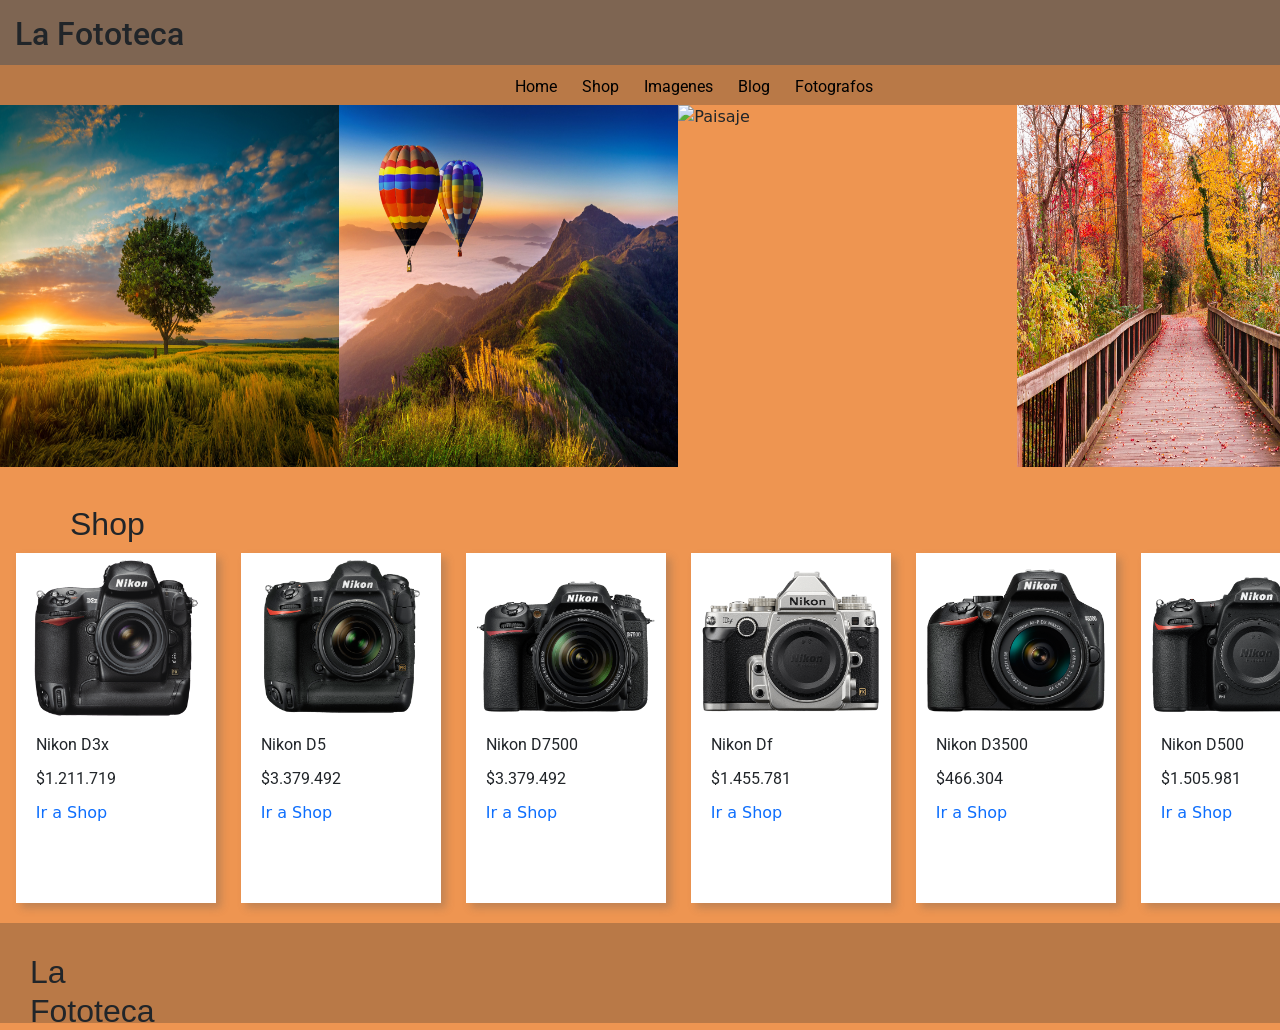
==== index.html @ 50fa0405 "Implementacion de grid a section shop" ====
<!DOCTYPE html>
<html lang="en">
<head>
    <meta charset="UTF-8">
    <meta http-equiv="X-UA-Compatible" content="IE=edge">
    <meta name="viewport" content="width=device-width, initial-scale=1.0">
    <title>La Fototeca</title>
    <link href="https://cdn.jsdelivr.net/npm/bootstrap@5.2.3/dist/css/bootstrap.min.css" rel="stylesheet" integrity="sha384-rbsA2VBKQhggwzxH7pPCaAqO46MgnOM80zW1RWuH61DGLwZJEdK2Kadq2F9CUG65" crossorigin="anonymous">
    <script src="https://cdn.jsdelivr.net/npm/bootstrap@5.2.3/dist/js/bootstrap.bundle.min.js" integrity="sha384-kenU1KFdBIe4zVF0s0G1M5b4hcpxyD9F7jL+jjXkk+Q2h455rYXK/7HAuoJl+0I4" crossorigin="anonymous"></script>
    <link rel="stylesheet" href="./css/estilos.css">
</head>
<body class="home">
    <header>
        <H1>La Fototeca</H1> 
            <div class="menu">
            <nav>
                <ul class="botones">
                <li><a href="./index.html">Home</a></li>
                <li><a href="./pages/shop.html">Shop</a></li>
                <li><a href="./pages/imagenes.html">Imagenes</a></li>
                <li><a href="./pages/blog.html">Blog</a></li>
                <li><a href="./pages/fotografos.html">Fotografos</a></li>
                </ul>
            </nav>
            </div>
    </header>
    <main>
        <section class="carrousel">
            <div>
                <img src="./imagenes/paisaje1.jpg" alt="Paisaje">
                <img src="./imagenes/paisaje2.jpg" alt="Paisaje">
                <img src="./imagenes/paisaje3.jpg" alt="Paisaje">
                <img src="./imagenes/paisaje4.jpg" alt="Paisaje">
            </div>
        </section>
        <article class="shopind">
            <H2 id="shop">Shop</H2>
            <div class="caja-contenedor">
                <div class="caja-producto"><img src="../imagenes/cam1.png" alt="">
                <p>Nikon D3x</p>
                <p>$1.211.719</p>
                <a href="./pages/shop.html" class="redireccion_ind">Ir a Shop</a>
                </div>
                <div class="caja-producto"><img src="../imagenes/cam2.png" alt="">
                <p>Nikon D5</p>
                <p>$3.379.492</p>
                <a href="./pages/shop.html" class="redireccion_ind">Ir a Shop</a>                </div>
                <div class="caja-producto"><img src="../imagenes/cam3.png" alt="">
                <p>Nikon D7500</p>
                <p>$3.379.492</p>
                <a href="./pages/shop.html" class="redireccion_ind">Ir a Shop</a>                </div>
                <div class="caja-producto"><img src="../imagenes/cam4.png" alt="">
                <p>Nikon Df</p>
                <p>$1.455.781</p>
                <a href="./pages/shop.html" class="redireccion_ind">Ir a Shop</a>                </div>
                <div class="caja-producto"><img src="../imagenes/cam5.png" alt="">
                <p>Nikon D3500</p>
                <p>$466.304</p>
                <a href="./pages/shop.html" class="redireccion_ind">Ir a Shop</a>                </div>
                <div class="caja-producto"><img src="../imagenes/cam6.png" alt="">
                <p>Nikon D500</p>
                <p>$1.505.981</p>
                <a href="./pages/shop.html" class="redireccion_ind">Ir a Shop</a>                </div>
            </div>
        </article>
    </main>

    <!-- Footer -->
    
    <footer>
        <div>
        <h2>La Fototeca</h2>
        </div>
        <div class="logos">
        <img src="./imagenes/iglogo.png" alt="Logo Instagram">
        <img src="./imagenes/twlogo.png" alt="Logo Instagram">
        </div>
    </footer>
</body>
</html>
---- css/estilos.css ----
@import url('https://fonts.googleapis.com/css2?family=Roboto:wght@300&display=swap');

* {
    padding: 0;
    margin: 0;
}

body {
    background-color: #ee9551;
}


.home {
    display: grid;
    grid-template-columns: 1fr;
    grid-template-rows: auto auto auto auto auto;
    grid-template-areas: 
    "header"
    "carrousel"
    "shopind"
    "shopind"
    "footer"
    ;
}

p {
    font-family: 'Roboto', sans-serif;
}
/* Header */

header {
    grid-area: header;
    background-color: #7e6552;
    width: 100%;
    height: 100px;
}


h1 {
    font-family: 'Roboto', sans-serif;
    font-size: xx-large;
    padding-top: 15px;
    padding-left: 15px;
}

nav ul li {
    display: inline-block;
    padding: 5px;
    font-family: 'Roboto', sans-serif;
    margin: 10px px 10px 5px;
}

nav ul li a {
    text-decoration: none;
    color: black;
    font-family: 'Roboto', ;
}

.menu {
    background-color: #b97947;
    margin-top: 12px;
    width: 100%;
    height: 40px;}

.menu nav ul {
    height: 30px;
    text-align: center;
}

.menu nav ul li {
    padding: 10px;
}

/* Main */

h2 {
    font-family: 'Franklin Gothic Medium', 'Arial Narrow', Arial, sans-serif;
}

/* Carrousel Home */

.carrousel {
    grid-area: carrousel;
    height: 400px;
    margin-top: 5px;
}

.carrousel div img {
    width: 25%;
    height: 362px;
}

main .carrousel div { 
    width: 100%;    
    display: flex;
    overflow-x: scroll;
}

/* Shop Index */

.shopind {
    margin-bottom: 20px;
}

.shopind h2 {
    margin-left: 70px;
}

.shopind .caja-contenedor {
    display: grid;
    grid-template-columns: repeat(6, 200px);
    grid-template-rows: repeat(1, 350px);
}   

.shopind .caja-producto {
    width: 200px;
    height: 350px;
    background-color: white;
    box-shadow: 5px 5px 8px rgba(88, 88, 88, 0.3);
}

.redireccion_ind {
    text-decoration: none;
    margin-left: 10%;

}

/* Shop */


.caja-contenedor {
    /* display: flex;   
    justify-content: space-between; */
    display: grid;
    grid-template-columns: repeat(6, 200px);
    grid-template-rows: repeat(1, 350px);
    column-gap: 25px;
    justify-content: center;
    margin-top: 10px;
}

.caja-producto img {
    width: 200px;
    height: unset;
}

.shop {
    margin: 40px 70px 0px 70px;
    height: 450px;
}

.shop-fila {
    margin: 0px 70px 20px 70px;
}

.caja-producto p {
    margin: 10px 20px 10px 20px;

}

.caja-producto {
    width: 200px;
    height: 350px;
    margin-bottom: 20px;
    background-color: white;
    box-shadow: 5px 5px 8px rgba(88, 88, 88, 0.3);
}


.redireccion {
    margin-left: 10%;
    font-family: 'Roboto', sans-serif;
}


/* Imagenes destacadas */

.imagenesDestacadas {
    margin-left: 70px;
    margin-right: 70px;
    height: 1000px;
    margin-top: 40px;
}

.imagenesDestacadas div {
    display: inline-block;
}

.cuadradoimagen {
    width: 270px;
    height: 190px;
    background-color: rgb(197, 197, 197);
    margin-top: 10px;
}

.cuadradoimagen1 {
    width: 390px;
    height: 220px;
    background-color: rgb(197, 197, 197);

}

.cuadradoimagen2 {
    width: 400px;
    height: 299px;
    background-color: rgb(197, 197, 197);
}

.cuadradoimagen3 {
    width: 350px;
    height: 300px;
    background-color: rgb(197, 197, 197);
}

/* Blog */

.blog {
    margin: 40px 70px 0px 70px;
    height: 1200px;
}

.cajainformacion {
    width: 1300px;
    height: 200px;
    margin: 30px 0px 0px 190px;
}

.cajainformacion p {
    font-size: larger;
}

.cajainformacion h3 {
    font-size: 3ch;
}


/* Fotografos */

.fotografos {
    margin-left: 70px;
    margin-right: 70px;
    height: 850px;
    margin-top: 20px;
}

.fotografos div {
    display: flex;
    margin-top: 10px;
}

.caja_fotografos {
    flex-wrap: wrap;
    margin-left: 100px;
}

.bloque_blanco {
    background-color: rgb(124, 95, 72);
    flex-wrap: wrap;
    width: 750px;
    height: 350px;  
    margin: 5px 5px 5px 5px;
    padding: 10px 0px 0px 10px;
}

.bloque_blanco img {
    width: 200px;
    height: 190px;
}

.bloque_blanco p {
    font-size: larger;

}

/* Footer  */

footer {
    display: flex;
    grid-area: footer;
    background-color: #b97947;
    width: 100%;
    height: 100px;
}

footer div h2 {
    margin-top: 30px;
    margin-left: 30px; 
}

/* footer img{
    margin-left: 30px;
    margin-top: 30px;
} */

/* footer h2 {
    margin-left: 30px;
} */

.logos {
    margin-left: 1170px;
    margin-top: 30px;
}
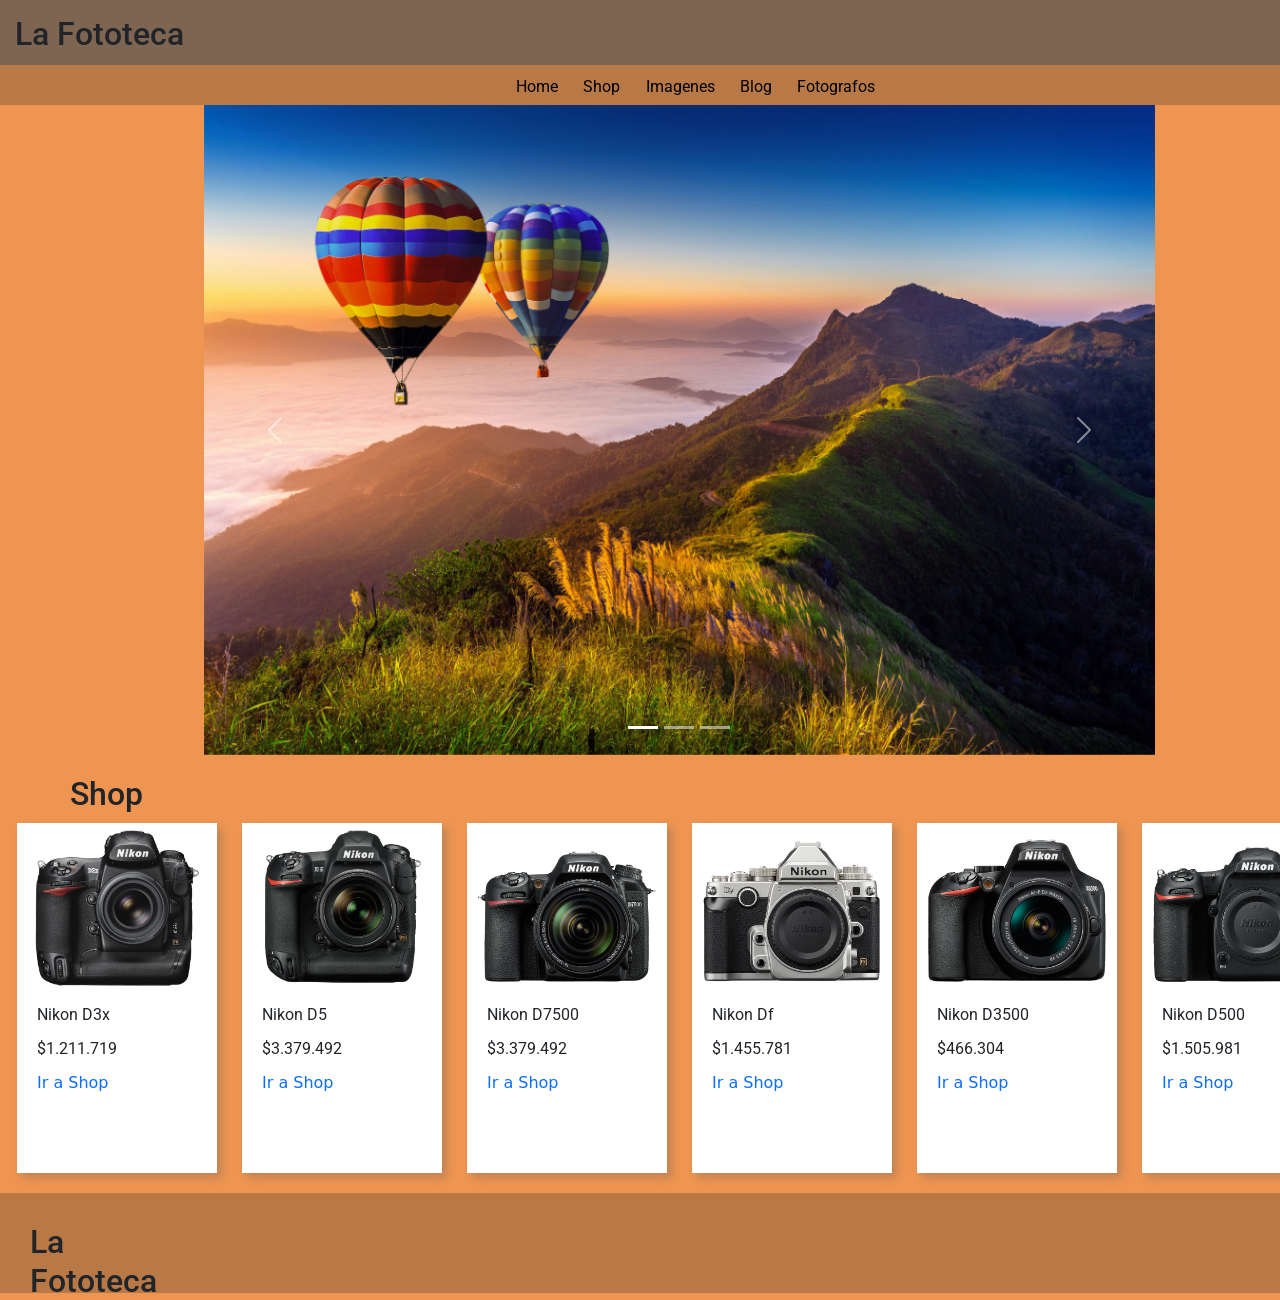
==== commit 1419b7d2: "Implementación de Bootstrap al Index" ====
--- a/index.html
+++ b/index.html
@@ -25,14 +25,32 @@
             </div>
     </header>
     <main>
-        <section class="carrousel">
-            <div>
-                <img src="./imagenes/paisaje1.jpg" alt="Paisaje">
-                <img src="./imagenes/paisaje2.jpg" alt="Paisaje">
-                <img src="./imagenes/paisaje3.jpg" alt="Paisaje">
-                <img src="./imagenes/paisaje4.jpg" alt="Paisaje">
+        <div id="carouselExampleIndicators" class="carousel slide">
+            <div class="carousel-indicators">
+                <button type="button" data-bs-target="#carouselExampleIndicators" data-bs-slide-to="0" class="active" aria-current="true" aria-label="Slide 1"></button>
+                <button type="button" data-bs-target="#carouselExampleIndicators" data-bs-slide-to="1" aria-label="Slide 2"></button>
+                <button type="button" data-bs-target="#carouselExampleIndicators" data-bs-slide-to="2" aria-label="Slide 3"></button>
             </div>
-        </section>
+            <div class="carousel-inner">
+                <div class="carousel-item active">
+                <img src="./imagenes/paisaje1.jpg" class="d-block w-100" alt="...">
+                </div>
+                <div class="carousel-item">
+                <img src="./imagenes/paisaje2.jpg" class="d-block w-100" alt="...">
+                </div>
+                <div class="carousel-item">
+                <img src="./imagenes/paisaje3.jpg" class="d-block w-100" alt="...">
+            </div>
+            </div>
+                <button class="carousel-control-prev" type="button" data-bs-target="#carouselExampleIndicators" data-bs-slide="prev">
+                <span class="carousel-control-prev-icon" aria-hidden="true"></span>
+                <span class="visually-hidden">Previous</span>
+                </button>
+                <button class="carousel-control-next" type="button" data-bs-target="#carouselExampleIndicators" data-bs-slide="next">
+                <span class="carousel-control-next-icon" aria-hidden="true"></span>
+                <span class="visually-hidden">Next</span>
+                </button>
+        </div>
         <article class="shopind">
             <H2 id="shop">Shop</H2>
             <div class="caja-contenedor">
--- a/css/estilos.css
+++ b/css/estilos.css
@@ -12,8 +12,6 @@
 
 .home {
     display: grid;
-    grid-template-columns: 1fr;
-    grid-template-rows: auto auto auto auto auto;
     grid-template-areas: 
     "header"
     "carrousel"
@@ -74,26 +72,33 @@
 /* Main */
 
 h2 {
-    font-family: 'Franklin Gothic Medium', 'Arial Narrow', Arial, sans-serif;
+    font-family: 'Roboto', sans-serif;
 }
 
 /* Carrousel Home */
 
-.carrousel {
+.carouselExampleIndicators {
+    
+    width: 80%;
+    height: 400px;
+    margin: 5px 10% 20px 0;    
+}
+
+.carousel-item img {
+    height: 650px;
+    width: 80%;
+    /* width: ; */
+}
+
+#carouselExampleIndicators {
     grid-area: carrousel;
-    height: 400px;
+    width: 70%;
+    margin-left: 15%;
+    margin-bottom: 20px;
+}
+
+.carousel-inner {
     margin-top: 5px;
-}
-
-.carrousel div img {
-    width: 25%;
-    height: 362px;
-}
-
-main .carrousel div { 
-    width: 100%;    
-    display: flex;
-    overflow-x: scroll;
 }
 
 /* Shop Index */
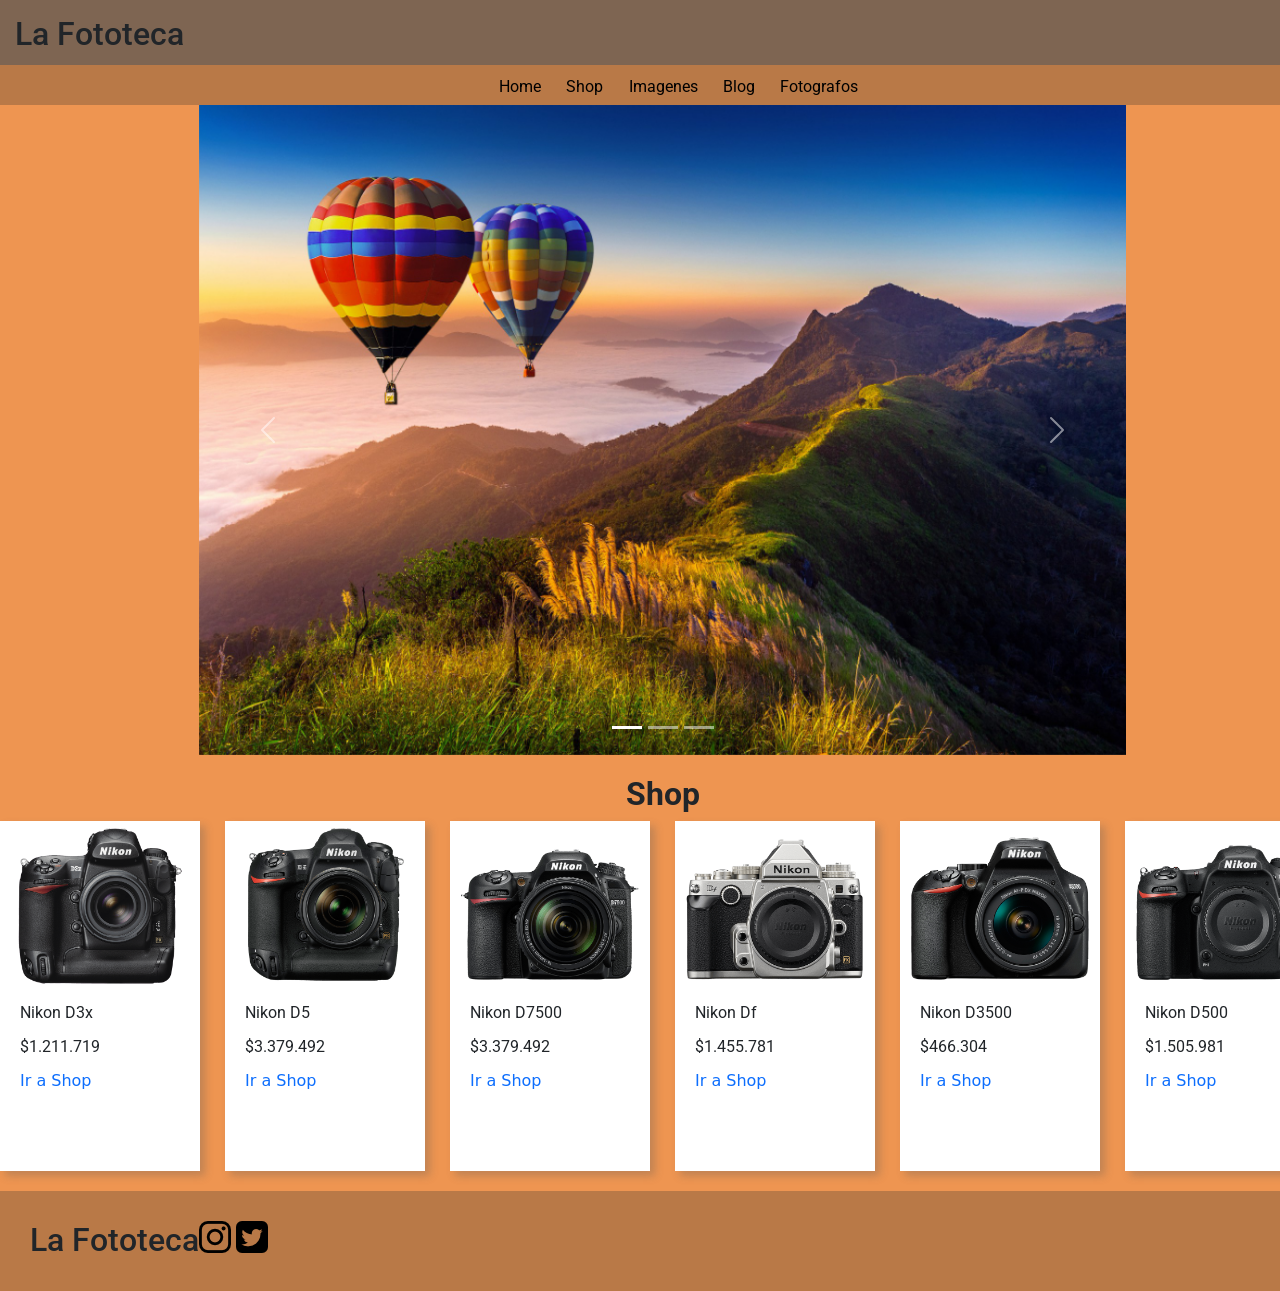
==== commit b8bac6cb: "Conversion a sass" ====
--- a/index.html
+++ b/index.html
@@ -54,28 +54,28 @@
         <article class="shopind">
             <H2 id="shop">Shop</H2>
             <div class="caja-contenedor">
-                <div class="caja-producto"><img src="../imagenes/cam1.png" alt="">
+                <div class="caja-producto"><img src="./imagenes/cam1.png" alt="">
                 <p>Nikon D3x</p>
                 <p>$1.211.719</p>
                 <a href="./pages/shop.html" class="redireccion_ind">Ir a Shop</a>
                 </div>
-                <div class="caja-producto"><img src="../imagenes/cam2.png" alt="">
+                <div class="caja-producto"><img src="./imagenes/cam2.png" alt="">
                 <p>Nikon D5</p>
                 <p>$3.379.492</p>
                 <a href="./pages/shop.html" class="redireccion_ind">Ir a Shop</a>                </div>
-                <div class="caja-producto"><img src="../imagenes/cam3.png" alt="">
+                <div class="caja-producto"><img src="./imagenes/cam3.png" alt="">
                 <p>Nikon D7500</p>
                 <p>$3.379.492</p>
                 <a href="./pages/shop.html" class="redireccion_ind">Ir a Shop</a>                </div>
-                <div class="caja-producto"><img src="../imagenes/cam4.png" alt="">
+                <div class="caja-producto"><img src="./imagenes/cam4.png" alt="">
                 <p>Nikon Df</p>
                 <p>$1.455.781</p>
                 <a href="./pages/shop.html" class="redireccion_ind">Ir a Shop</a>                </div>
-                <div class="caja-producto"><img src="../imagenes/cam5.png" alt="">
+                <div class="caja-producto"><img src="./imagenes/cam5.png" alt="">
                 <p>Nikon D3500</p>
                 <p>$466.304</p>
                 <a href="./pages/shop.html" class="redireccion_ind">Ir a Shop</a>                </div>
-                <div class="caja-producto"><img src="../imagenes/cam6.png" alt="">
+                <div class="caja-producto"><img src="./imagenes/cam6.png" alt="">
                 <p>Nikon D500</p>
                 <p>$1.505.981</p>
                 <a href="./pages/shop.html" class="redireccion_ind">Ir a Shop</a>                </div>
--- a/css/estilos.css
+++ b/css/estilos.css
@@ -1,307 +1,355 @@
-@import url('https://fonts.googleapis.com/css2?family=Roboto:wght@300&display=swap');
-
+@import url("https://fonts.googleapis.com/css2?family=Roboto:wght@300&display=swap");
 * {
-    padding: 0;
-    margin: 0;
+  padding: 0;
+  margin: 0;
 }
 
 body {
-    background-color: #ee9551;
-}
-
+  background-color: #ee9551;
+}
+
+h2 {
+  font-family: "Roboto", sans-serif;
+}
 
 .home {
-    display: grid;
-    grid-template-areas: 
-    "header"
-    "carrousel"
-    "shopind"
-    "shopind"
-    "footer"
-    ;
+  display: grid;
+  grid-template-areas: "header" "carrousel" "shopind" "shopind" "footer";
 }
 
 p {
-    font-family: 'Roboto', sans-serif;
-}
+  font-family: "Roboto", sans-serif;
+}
+
 /* Header */
-
 header {
-    grid-area: header;
-    background-color: #7e6552;
-    width: 100%;
-    height: 100px;
-}
-
-
-h1 {
-    font-family: 'Roboto', sans-serif;
-    font-size: xx-large;
-    padding-top: 15px;
-    padding-left: 15px;
-}
-
-nav ul li {
-    display: inline-block;
-    padding: 5px;
-    font-family: 'Roboto', sans-serif;
-    margin: 10px px 10px 5px;
-}
-
-nav ul li a {
-    text-decoration: none;
-    color: black;
-    font-family: 'Roboto', ;
-}
-
-.menu {
-    background-color: #b97947;
-    margin-top: 12px;
-    width: 100%;
-    height: 40px;}
-
-.menu nav ul {
-    height: 30px;
-    text-align: center;
-}
-
-.menu nav ul li {
-    padding: 10px;
-}
-
-/* Main */
-
-h2 {
-    font-family: 'Roboto', sans-serif;
-}
-
-/* Carrousel Home */
-
-.carouselExampleIndicators {
-    
-    width: 80%;
-    height: 400px;
-    margin: 5px 10% 20px 0;    
-}
-
-.carousel-item img {
-    height: 650px;
-    width: 80%;
-    /* width: ; */
-}
-
-#carouselExampleIndicators {
-    grid-area: carrousel;
-    width: 70%;
-    margin-left: 15%;
-    margin-bottom: 20px;
-}
-
-.carousel-inner {
-    margin-top: 5px;
-}
-
-/* Shop Index */
-
-.shopind {
-    margin-bottom: 20px;
-}
-
-.shopind h2 {
-    margin-left: 70px;
-}
-
-.shopind .caja-contenedor {
-    display: grid;
-    grid-template-columns: repeat(6, 200px);
-    grid-template-rows: repeat(1, 350px);
-}   
-
-.shopind .caja-producto {
-    width: 200px;
-    height: 350px;
-    background-color: white;
-    box-shadow: 5px 5px 8px rgba(88, 88, 88, 0.3);
-}
-
-.redireccion_ind {
-    text-decoration: none;
-    margin-left: 10%;
-
-}
-
-/* Shop */
-
-
-.caja-contenedor {
-    /* display: flex;   
-    justify-content: space-between; */
-    display: grid;
-    grid-template-columns: repeat(6, 200px);
-    grid-template-rows: repeat(1, 350px);
-    column-gap: 25px;
-    justify-content: center;
-    margin-top: 10px;
-}
-
-.caja-producto img {
-    width: 200px;
-    height: unset;
-}
-
-.shop {
-    margin: 40px 70px 0px 70px;
-    height: 450px;
-}
-
-.shop-fila {
-    margin: 0px 70px 20px 70px;
-}
-
-.caja-producto p {
-    margin: 10px 20px 10px 20px;
-
-}
-
-.caja-producto {
-    width: 200px;
-    height: 350px;
-    margin-bottom: 20px;
-    background-color: white;
-    box-shadow: 5px 5px 8px rgba(88, 88, 88, 0.3);
-}
-
-
-.redireccion {
-    margin-left: 10%;
-    font-family: 'Roboto', sans-serif;
-}
-
+  grid-area: header;
+  background-color: #7e6552;
+  width: 100%;
+  height: 100px;
+}
+header h1 {
+  font-family: "Roboto", sans-serif;
+  font-size: xx-large;
+  padding-top: 15px;
+  padding-left: 15px;
+}
+header nav ul li {
+  display: inline-block;
+  padding: 5px;
+  font-family: "Roboto", sans-serif;
+  margin: 10px px 10px 5px;
+}
+header nav ul li a {
+  text-decoration: none;
+  color: black;
+  font-family: "Roboto";
+}
+header .menu {
+  background-color: #b97947;
+  margin-top: 12px;
+  width: 100%;
+  height: 40px;
+}
+header nav ul {
+  height: 30px;
+  text-align: center;
+}
+header nav ul li {
+  padding: 10px;
+}
+
+.home main {
+  /* Carrousel Home */
+  /* Shop Index */
+}
+.home main h2 {
+  font-family: "Roboto", sans-serif;
+}
+.home main .carouselExampleIndicators {
+  width: 80%;
+  height: 400px;
+  margin: 5px 10% 20px 0;
+}
+.home main .carousel-item img {
+  height: 650px;
+  width: 80%;
+}
+.home main #carouselExampleIndicators {
+  grid-area: carrousel;
+  width: 70%;
+  margin-left: 15%;
+  margin-bottom: 20px;
+}
+.home main .carousel-inner {
+  margin-top: 5px;
+}
+.home main .shopind {
+  margin-bottom: 20px;
+}
+.home main .shopind h2 {
+  text-align: center;
+  font-weight: bold;
+}
+.home main .shopind .caja-contenedor {
+  display: grid;
+  grid-template-columns: repeat(6, 200px);
+  grid-template-rows: repeat(1, 350px);
+  column-gap: 25px;
+  justify-content: center;
+}
+.home main .shopind .caja-producto {
+  width: 200px;
+  height: 350px;
+  background-color: white;
+  box-shadow: 5px 5px 8px rgba(88, 88, 88, 0.3);
+}
+.home main .shopind .caja-producto img {
+  width: 200px;
+  height: unset;
+}
+.home main .shopind .caja-producto p {
+  margin: 10px 20px 10px 20px;
+}
+.home main .shopind .caja-producto .redireccion_ind {
+  text-decoration: none;
+  margin-left: 10%;
+}
+
+/* Pagina Shop */
+.main_shop .caja-contenedor {
+  display: grid;
+  grid-template-columns: repeat(6, 200px);
+  grid-template-rows: repeat(1, 350px);
+  column-gap: 25px;
+  justify-content: center;
+  margin-top: 10px;
+}
+.main_shop .caja-producto {
+  width: 200px;
+  height: 350px;
+  margin-bottom: 20px;
+  background-color: white;
+  box-shadow: 5px 5px 8px rgba(88, 88, 88, 0.3);
+}
+.main_shop .caja-producto img {
+  width: 200px;
+  height: unset;
+}
+.main_shop .caja-producto p {
+  margin: 10px 20px 10px 20px;
+}
+.main_shop .shop {
+  margin: 40px 70px 0px 70px;
+  height: 450px;
+}
+.main_shop .shop-fila {
+  margin: 0px 70px 20px 70px;
+}
+.main_shop .redireccion {
+  margin-left: 10%;
+  font-family: "Roboto", sans-serif;
+  text-decoration: none;
+}
 
 /* Imagenes destacadas */
-
 .imagenesDestacadas {
-    margin-left: 70px;
-    margin-right: 70px;
-    height: 1000px;
-    margin-top: 40px;
-}
-
+  margin-left: 70px;
+  margin-right: 70px;
+  height: 1000px;
+  margin-top: 40px;
+}
 .imagenesDestacadas div {
-    display: inline-block;
-}
-
-.cuadradoimagen {
-    width: 270px;
-    height: 190px;
-    background-color: rgb(197, 197, 197);
-    margin-top: 10px;
-}
-
-.cuadradoimagen1 {
-    width: 390px;
-    height: 220px;
-    background-color: rgb(197, 197, 197);
-
-}
-
-.cuadradoimagen2 {
-    width: 400px;
-    height: 299px;
-    background-color: rgb(197, 197, 197);
-}
-
-.cuadradoimagen3 {
-    width: 350px;
-    height: 300px;
-    background-color: rgb(197, 197, 197);
+  display: inline-block;
+}
+.imagenesDestacadas .cuadradoimagen {
+  width: 270px;
+  height: 190px;
+  background-color: rgb(197, 197, 197);
+  margin-top: 10px;
+}
+.imagenesDestacadas .cuadradoimagen1 {
+  width: 390px;
+  height: 220px;
+  background-color: rgb(197, 197, 197);
+}
+.imagenesDestacadas .cuadradoimagen2 {
+  width: 400px;
+  height: 299px;
+  background-color: rgb(197, 197, 197);
+}
+.imagenesDestacadas .cuadradoimagen3 {
+  width: 350px;
+  height: 300px;
+  background-color: rgb(197, 197, 197);
 }
 
 /* Blog */
-
 .blog {
-    margin: 40px 70px 0px 70px;
-    height: 1200px;
-}
-
-.cajainformacion {
-    width: 1300px;
-    height: 200px;
-    margin: 30px 0px 0px 190px;
-}
-
-.cajainformacion p {
-    font-size: larger;
-}
-
-.cajainformacion h3 {
-    font-size: 3ch;
-}
-
+  margin: 40px 70px 0px 70px;
+  height: 1200px;
+}
+.blog .cajainformacion {
+  width: 800px;
+  height: 200px;
+  margin: 30px 0px 0px 190px;
+}
+.blog .cajainformacion p {
+  font-size: larger;
+}
+.blog .cajainformacion h3 {
+  font-size: 3ch;
+}
 
 /* Fotografos */
-
 .fotografos {
-    margin-left: 70px;
-    margin-right: 70px;
-    height: 850px;
-    margin-top: 20px;
-}
-
+  margin-left: 70px;
+  margin-right: 70px;
+  height: 850px;
+  margin-top: 20px;
+}
 .fotografos div {
-    display: flex;
-    margin-top: 10px;
-}
-
-.caja_fotografos {
-    flex-wrap: wrap;
-    margin-left: 100px;
-}
-
-.bloque_blanco {
-    background-color: rgb(124, 95, 72);
-    flex-wrap: wrap;
-    width: 750px;
-    height: 350px;  
-    margin: 5px 5px 5px 5px;
-    padding: 10px 0px 0px 10px;
-}
-
-.bloque_blanco img {
-    width: 200px;
-    height: 190px;
-}
-
-.bloque_blanco p {
-    font-size: larger;
-
+  display: flex;
+  margin-top: 10px;
+}
+.fotografos .caja_fotografos {
+  flex-wrap: wrap;
+  margin-left: 100px;
+}
+.fotografos .caja_fotografos .bloque_blanco {
+  background-color: rgb(124, 95, 72);
+  flex-wrap: wrap;
+  width: 750px;
+  height: 350px;
+  margin: 5px 5px 5px 5px;
+  padding: 10px 0px 0px 10px;
+}
+.fotografos .caja_fotografos .bloque_blanco img {
+  width: 200px;
+  height: 190px;
+}
+.fotografos .caja_fotografos .bloque_blanco p {
+  font-size: larger;
 }
 
 /* Footer  */
-
 footer {
-    display: flex;
-    grid-area: footer;
-    background-color: #b97947;
-    width: 100%;
-    height: 100px;
-}
-
+  display: flex;
+  grid-area: footer;
+  background-color: #b97947;
+  width: 100%;
+  height: 100px;
+}
 footer div h2 {
-    margin-top: 30px;
-    margin-left: 30px; 
+  margin-top: 30px;
+  margin-left: 30px;
+}
+footer .logos {
+  /* margin-left: 1170px; */
+  margin-top: 30px;
 }
 
 /* footer img{
     margin-left: 30px;
     margin-top: 30px;
 } */
-
 /* footer h2 {
     margin-left: 30px;
 } */
-
-.logos {
-    margin-left: 1170px;
-    margin-top: 30px;
-}+/* Media queries */
+@media (max-width: 577px) {
+  .home {
+    width: auto;
+    display: grid;
+    grid-template-areas: "header" "carrousel" "shopind" "shopind" "footer";
+  }
+  .home header {
+    grid-area: header;
+  }
+  .home main #carouselExampleIndicators {
+    grid-area: carrousel;
+    width: 100%;
+    height: unset;
+    margin: 0 0 10px 0;
+  }
+  .home main .shopind {
+    grid-area: shopind;
+    height: auto;
+  }
+  .home main .shopind .caja-contenedor {
+    display: grid;
+    grid-template-columns: repeat(1, 400px);
+    grid-template-rows: repeat(6, 460px);
+    justify-content: center;
+    margin-top: 10px;
+    row-gap: 15px;
+  }
+  .home main .shopind .caja-contenedor .caja-producto {
+    width: 400px;
+    height: 460px;
+    margin-bottom: 20px;
+    background-color: white;
+    box-shadow: 5px 5px 8px rgba(88, 88, 88, 0.3);
+    text-align: center;
+  }
+  .home main .shopind .caja-contenedor .caja-producto img {
+    width: 400px;
+  }
+  .home main .shopind .caja-contenedor .caja-producto p {
+    font-size: large;
+  }
+  .home main .shopind .caja-contenedor .caja-producto .redireccion_ind {
+    margin: 0 10px 0 0;
+  }
+  body {
+    width: auto;
+    display: grid;
+    grid-template-areas: "header" "carrousel" "shopind" "shopind" "footer";
+  }
+  body header {
+    grid-area: header;
+  }
+  body .main_shop {
+    height: auto;
+  }
+  body .main_shop .shop .caja-contenedor {
+    display: grid;
+    grid-template-columns: repeat(2, 200px);
+    grid-template-rows: repeat(3, 270px);
+    justify-content: center;
+    row-gap: 50px;
+    height: 900px;
+    margin-top: 20px;
+  }
+  body .main_shop .shop .caja-contenedor .caja-producto {
+    width: 200px;
+    height: 270px;
+  }
+  body .main_shop .shop-fila {
+    margin-top: 520px;
+  }
+  body .main_shop .shop-fila .caja-contenedor {
+    display: grid;
+    grid-template-columns: repeat(2, 200px);
+    grid-template-rows: repeat(3, 270px);
+    justify-content: center;
+    row-gap: 50px;
+    height: 900px;
+    margin-top: 20px;
+  }
+  body .main_shop .shop-fila .caja-contenedor .caja-producto {
+    width: 200px;
+    height: 270px;
+  }
+  body .main_shop .shop-fila .caja-contenedor .caja-producto p {
+    margin: 2px 0px 0px 20px;
+  }
+  body .main_shop .shop-fila .caja-contenedor .caja-producto a {
+    margin: 0 10px 0 0;
+  }
+  footer {
+    grid-area: footer;
+  }
+}
+
+/*# sourceMappingURL=estilos.css.map */
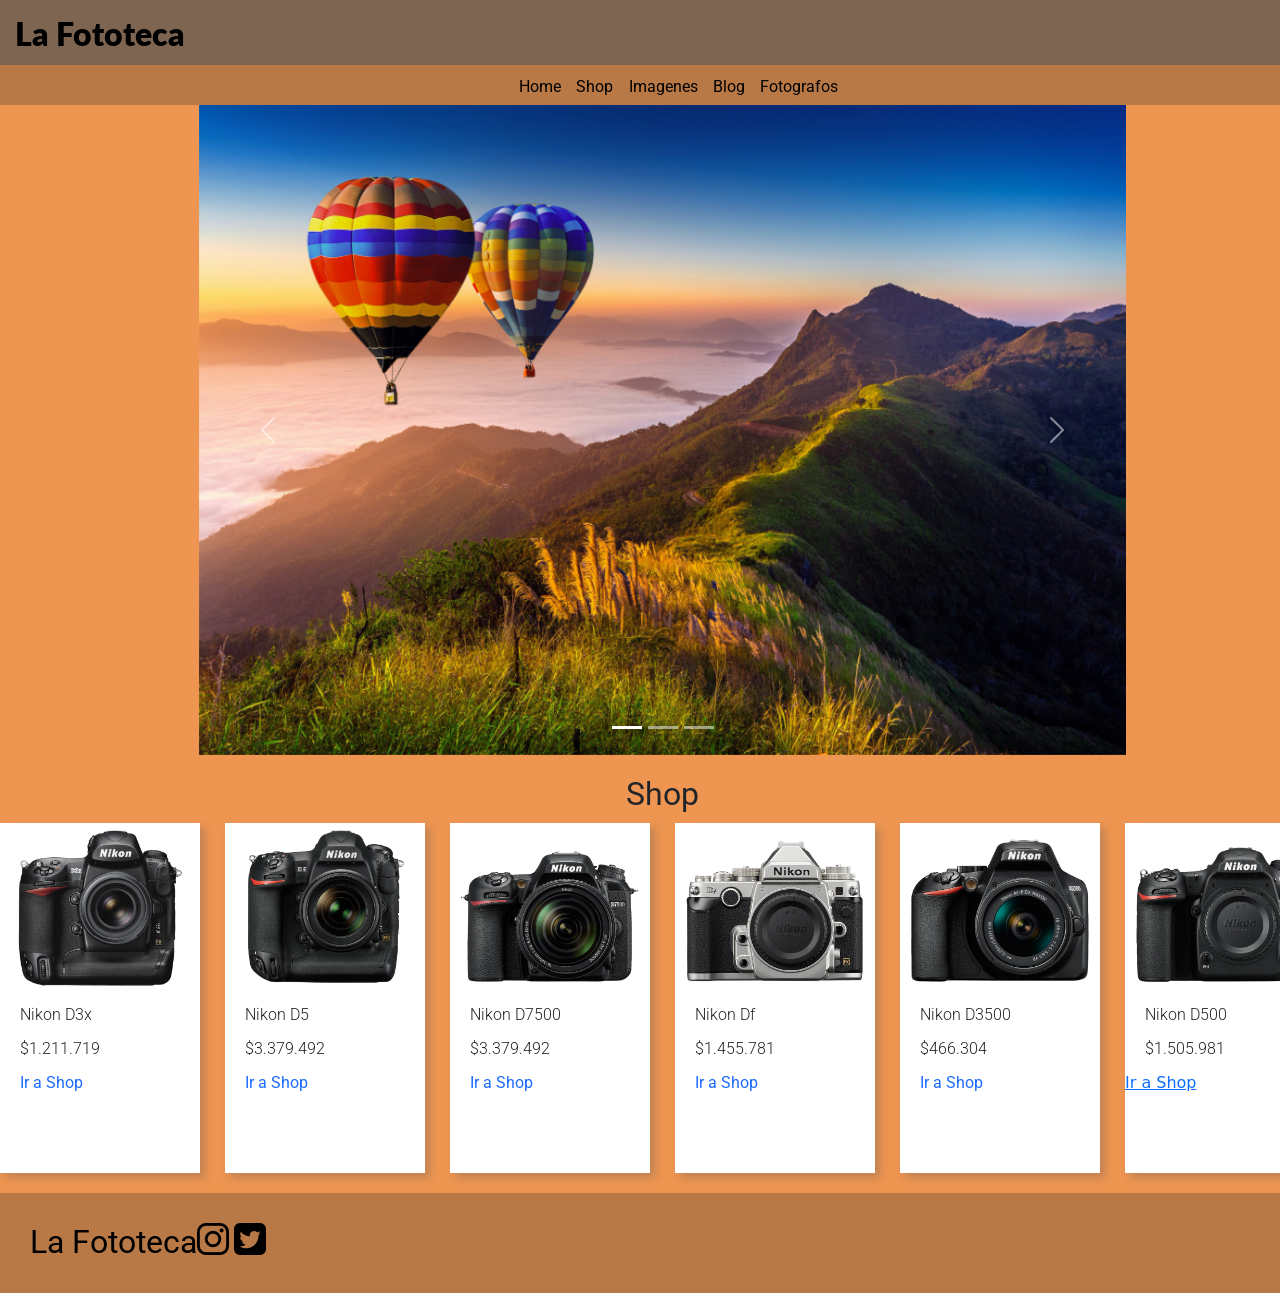
==== commit 906b22db: "Maps y Mixins" ====
--- a/index.html
+++ b/index.html
@@ -57,24 +57,24 @@
                 <div class="caja-producto"><img src="./imagenes/cam1.png" alt="">
                 <p>Nikon D3x</p>
                 <p>$1.211.719</p>
-                <a href="./pages/shop.html" class="redireccion_ind">Ir a Shop</a>
+                <a href="./pages/shop.html" class="redireccion">Ir a Shop</a>
                 </div>
                 <div class="caja-producto"><img src="./imagenes/cam2.png" alt="">
                 <p>Nikon D5</p>
                 <p>$3.379.492</p>
-                <a href="./pages/shop.html" class="redireccion_ind">Ir a Shop</a>                </div>
+                <a href="./pages/shop.html" class="redireccion">Ir a Shop</a>                </div>
                 <div class="caja-producto"><img src="./imagenes/cam3.png" alt="">
                 <p>Nikon D7500</p>
                 <p>$3.379.492</p>
-                <a href="./pages/shop.html" class="redireccion_ind">Ir a Shop</a>                </div>
+                <a href="./pages/shop.html" class="redireccion">Ir a Shop</a>                </div>
                 <div class="caja-producto"><img src="./imagenes/cam4.png" alt="">
                 <p>Nikon Df</p>
                 <p>$1.455.781</p>
-                <a href="./pages/shop.html" class="redireccion_ind">Ir a Shop</a>                </div>
+                <a href="./pages/shop.html" class="redireccion">Ir a Shop</a>                </div>
                 <div class="caja-producto"><img src="./imagenes/cam5.png" alt="">
                 <p>Nikon D3500</p>
                 <p>$466.304</p>
-                <a href="./pages/shop.html" class="redireccion_ind">Ir a Shop</a>                </div>
+                <a href="./pages/shop.html" class="redireccion">Ir a Shop</a>                </div>
                 <div class="caja-producto"><img src="./imagenes/cam6.png" alt="">
                 <p>Nikon D500</p>
                 <p>$1.505.981</p>
--- a/css/estilos.css
+++ b/css/estilos.css
@@ -1,4 +1,6 @@
 @import url("https://fonts.googleapis.com/css2?family=Roboto:wght@300&display=swap");
+@import url("https://fonts.googleapis.com/css2?family=Lato:ital,wght@0,300;1,300&display=swap");
+@import url("https://fonts.googleapis.com/css2?family=Lato:ital,wght@0,300;1,300&family=Poppins&family=Roboto:ital,wght@0,300;0,500;1,400&display=swap");
 * {
   padding: 0;
   margin: 0;
@@ -7,21 +9,12 @@
 body {
   background-color: #ee9551;
 }
-
-h2 {
-  font-family: "Roboto", sans-serif;
-}
-
-.home {
-  display: grid;
-  grid-template-areas: "header" "carrousel" "shopind" "shopind" "footer";
-}
-
-p {
-  font-family: "Roboto", sans-serif;
-}
-
-/* Header */
+body h2 {
+  font-family: "Roboto";
+  font-weight: 400;
+  text-align: center;
+}
+
 header {
   grid-area: header;
   background-color: #7e6552;
@@ -29,21 +22,11 @@
   height: 100px;
 }
 header h1 {
-  font-family: "Roboto", sans-serif;
+  font-family: "Lato", sans-serif;
   font-size: xx-large;
+  font-weight: 800;
   padding-top: 15px;
   padding-left: 15px;
-}
-header nav ul li {
-  display: inline-block;
-  padding: 5px;
-  font-family: "Roboto", sans-serif;
-  margin: 10px px 10px 5px;
-}
-header nav ul li a {
-  text-decoration: none;
-  color: black;
-  font-family: "Roboto";
 }
 header .menu {
   background-color: #b97947;
@@ -51,20 +34,50 @@
   width: 100%;
   height: 40px;
 }
-header nav ul {
+header .menu nav ul {
   height: 30px;
   text-align: center;
 }
-header nav ul li {
-  padding: 10px;
-}
-
+header .menu nav ul .botones {
+  padding-left: 0;
+}
+header .menu nav ul li {
+  display: inline-block;
+  font-family: "Roboto";
+  padding: 10px 5px 0px 5px;
+}
+header .menu nav ul li a {
+  text-decoration: none;
+  color: black;
+}
+
+footer {
+  display: flex;
+  grid-area: footer;
+  background-color: #b97947;
+  width: 100%;
+  height: 100px;
+}
+footer div h2 {
+  margin-top: 30px;
+  margin-left: 30px;
+  color: black;
+  font-weight: 400;
+}
+footer .logos {
+  margin-top: 30px;
+}
+
+.home {
+  display: grid;
+  grid-template-areas: "header" "carrousel" "shopind" "shopind" "footer";
+}
+.home header h1 {
+  color: black;
+}
 .home main {
   /* Carrousel Home */
   /* Shop Index */
-}
-.home main h2 {
-  font-family: "Roboto", sans-serif;
 }
 .home main .carouselExampleIndicators {
   width: 80%;
@@ -89,7 +102,6 @@
 }
 .home main .shopind h2 {
   text-align: center;
-  font-weight: bold;
 }
 .home main .shopind .caja-contenedor {
   display: grid;
@@ -97,10 +109,12 @@
   grid-template-rows: repeat(1, 350px);
   column-gap: 25px;
   justify-content: center;
+  margin-top: 10px;
 }
 .home main .shopind .caja-producto {
   width: 200px;
   height: 350px;
+  margin-bottom: 0px;
   background-color: white;
   box-shadow: 5px 5px 8px rgba(88, 88, 88, 0.3);
 }
@@ -110,13 +124,16 @@
 }
 .home main .shopind .caja-producto p {
   margin: 10px 20px 10px 20px;
-}
-.home main .shopind .caja-producto .redireccion_ind {
+  font-family: "Roboto";
+  font-weight: 300;
+}
+.home main .shopind .caja-producto .redireccion {
+  margin-left: 10%;
+  font-family: "Roboto";
   text-decoration: none;
-  margin-left: 10%;
-}
-
-/* Pagina Shop */
+  color: rgb(27, 106, 255);
+}
+
 .main_shop .caja-contenedor {
   display: grid;
   grid-template-columns: repeat(6, 200px);
@@ -138,6 +155,14 @@
 }
 .main_shop .caja-producto p {
   margin: 10px 20px 10px 20px;
+  font-family: "Roboto";
+  font-weight: 300;
+}
+.main_shop .caja-producto .redireccion {
+  margin-left: 10%;
+  font-family: "Roboto";
+  text-decoration: none;
+  color: rgb(27, 106, 255);
 }
 .main_shop .shop {
   margin: 40px 70px 0px 70px;
@@ -146,45 +171,38 @@
 .main_shop .shop-fila {
   margin: 0px 70px 20px 70px;
 }
-.main_shop .redireccion {
-  margin-left: 10%;
-  font-family: "Roboto", sans-serif;
-  text-decoration: none;
-}
-
-/* Imagenes destacadas */
-.imagenesDestacadas {
+
+main .imagenesDestacadas {
   margin-left: 70px;
   margin-right: 70px;
   height: 1000px;
   margin-top: 40px;
 }
-.imagenesDestacadas div {
+main .imagenesDestacadas div {
   display: inline-block;
 }
-.imagenesDestacadas .cuadradoimagen {
+main .imagenesDestacadas .cuadradoimagen {
   width: 270px;
   height: 190px;
   background-color: rgb(197, 197, 197);
   margin-top: 10px;
 }
-.imagenesDestacadas .cuadradoimagen1 {
+main .imagenesDestacadas .cuadradoimagen1 {
   width: 390px;
   height: 220px;
   background-color: rgb(197, 197, 197);
 }
-.imagenesDestacadas .cuadradoimagen2 {
+main .imagenesDestacadas .cuadradoimagen2 {
   width: 400px;
   height: 299px;
   background-color: rgb(197, 197, 197);
 }
-.imagenesDestacadas .cuadradoimagen3 {
+main .imagenesDestacadas .cuadradoimagen3 {
   width: 350px;
   height: 300px;
   background-color: rgb(197, 197, 197);
 }
 
-/* Blog */
 .blog {
   margin: 40px 70px 0px 70px;
   height: 1200px;
@@ -196,12 +214,12 @@
 }
 .blog .cajainformacion p {
   font-size: larger;
+  font-family: "Roboto", sans-serif;
 }
 .blog .cajainformacion h3 {
   font-size: 3ch;
 }
 
-/* Fotografos */
 .fotografos {
   margin-left: 70px;
   margin-right: 70px;
@@ -230,33 +248,9 @@
 }
 .fotografos .caja_fotografos .bloque_blanco p {
   font-size: larger;
-}
-
-/* Footer  */
-footer {
-  display: flex;
-  grid-area: footer;
-  background-color: #b97947;
-  width: 100%;
-  height: 100px;
-}
-footer div h2 {
-  margin-top: 30px;
-  margin-left: 30px;
-}
-footer .logos {
-  /* margin-left: 1170px; */
-  margin-top: 30px;
-}
-
-/* footer img{
-    margin-left: 30px;
-    margin-top: 30px;
-} */
-/* footer h2 {
-    margin-left: 30px;
-} */
-/* Media queries */
+  font-family: "Roboto", sans-serif;
+}
+
 @media (max-width: 577px) {
   .home {
     width: auto;
@@ -297,20 +291,19 @@
   }
   .home main .shopind .caja-contenedor .caja-producto p {
     font-size: large;
+    font-family: "Roboto", sans-serif;
   }
   .home main .shopind .caja-contenedor .caja-producto .redireccion_ind {
     margin: 0 10px 0 0;
   }
-  body {
-    width: auto;
-    display: grid;
-    grid-template-areas: "header" "carrousel" "shopind" "shopind" "footer";
-  }
   body header {
     grid-area: header;
   }
   body .main_shop {
     height: auto;
+  }
+  body .main_shop .shop {
+    grid-area: shop-fila;
   }
   body .main_shop .shop .caja-contenedor {
     display: grid;
@@ -327,6 +320,7 @@
   }
   body .main_shop .shop-fila {
     margin-top: 520px;
+    grid-area: shop-fila;
   }
   body .main_shop .shop-fila .caja-contenedor {
     display: grid;
@@ -341,12 +335,6 @@
     width: 200px;
     height: 270px;
   }
-  body .main_shop .shop-fila .caja-contenedor .caja-producto p {
-    margin: 2px 0px 0px 20px;
-  }
-  body .main_shop .shop-fila .caja-contenedor .caja-producto a {
-    margin: 0 10px 0 0;
-  }
   footer {
     grid-area: footer;
   }
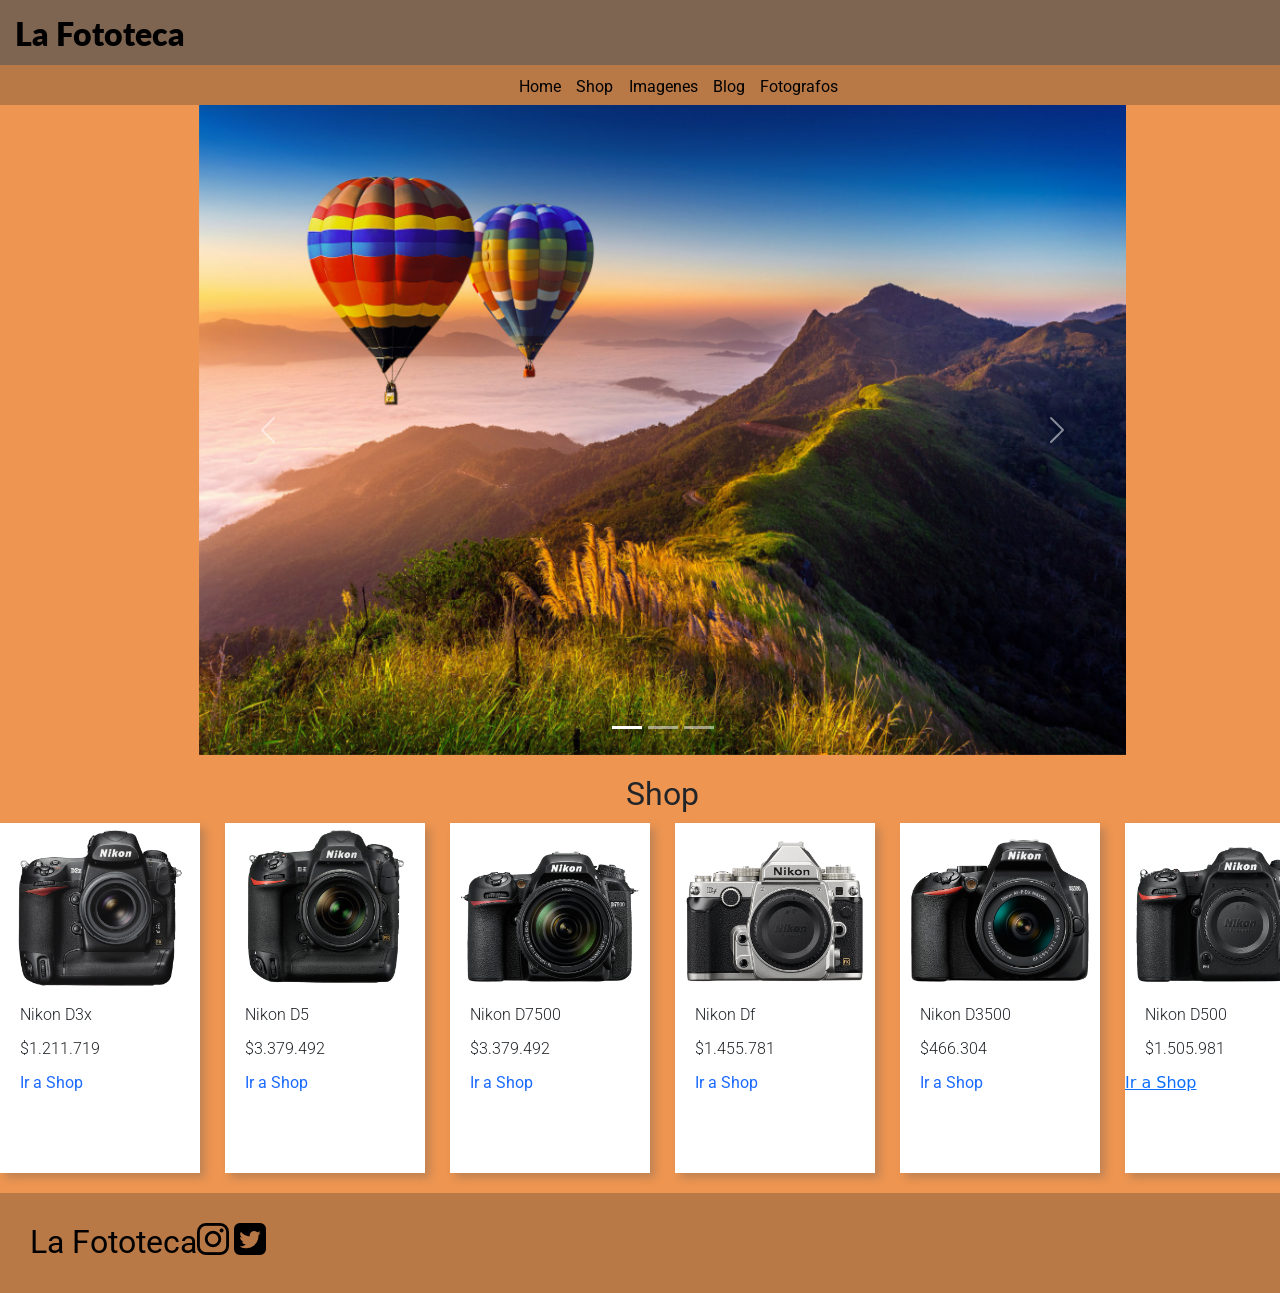
==== commit 5a7494fb: "Entrega" ====
--- a/index.html
+++ b/index.html
@@ -51,36 +51,41 @@
                 <span class="visually-hidden">Next</span>
                 </button>
         </div>
-        <article class="shopind">
+        <section class="shopind">
             <H2 id="shop">Shop</H2>
             <div class="caja-contenedor">
-                <div class="caja-producto"><img src="./imagenes/cam1.png" alt="">
+                <article class="caja-producto"><img src="./imagenes/cam1.png" alt="Camara Nikon">
                 <p>Nikon D3x</p>
                 <p>$1.211.719</p>
                 <a href="./pages/shop.html" class="redireccion">Ir a Shop</a>
-                </div>
-                <div class="caja-producto"><img src="./imagenes/cam2.png" alt="">
+                </article>
+                <article class="caja-producto"><img src="./imagenes/cam2.png" alt="Camara Nikon">
                 <p>Nikon D5</p>
                 <p>$3.379.492</p>
-                <a href="./pages/shop.html" class="redireccion">Ir a Shop</a>                </div>
-                <div class="caja-producto"><img src="./imagenes/cam3.png" alt="">
+                <a href="./pages/shop.html" class="redireccion">Ir a Shop</a>                
+                </article>
+                <article class="caja-producto"><img src="./imagenes/cam3.png" alt="Camara Nikon">
                 <p>Nikon D7500</p>
                 <p>$3.379.492</p>
-                <a href="./pages/shop.html" class="redireccion">Ir a Shop</a>                </div>
-                <div class="caja-producto"><img src="./imagenes/cam4.png" alt="">
+                <a href="./pages/shop.html" class="redireccion">Ir a Shop</a>                
+                </article>
+                <article class="caja-producto"><img src="./imagenes/cam4.png" alt="Camara Nikon">
                 <p>Nikon Df</p>
                 <p>$1.455.781</p>
-                <a href="./pages/shop.html" class="redireccion">Ir a Shop</a>                </div>
-                <div class="caja-producto"><img src="./imagenes/cam5.png" alt="">
+                <a href="./pages/shop.html" class="redireccion">Ir a Shop</a>                
+                </article>
+                <article class="caja-producto"><img src="./imagenes/cam5.png" alt="Camara Nikon">
                 <p>Nikon D3500</p>
                 <p>$466.304</p>
-                <a href="./pages/shop.html" class="redireccion">Ir a Shop</a>                </div>
-                <div class="caja-producto"><img src="./imagenes/cam6.png" alt="">
+                <a href="./pages/shop.html" class="redireccion">Ir a Shop</a>                
+                </article>
+                <article class="caja-producto"><img src="./imagenes/cam6.png" alt="Camara Nikon">
                 <p>Nikon D500</p>
                 <p>$1.505.981</p>
-                <a href="./pages/shop.html" class="redireccion_ind">Ir a Shop</a>                </div>
+                <a href="./pages/shop.html" class="redireccion_ind">Ir a Shop</a>                
+                </article>
             </div>
-        </article>
+        </section>
     </main>
 
     <!-- Footer -->
--- a/css/estilos.css
+++ b/css/estilos.css
@@ -204,20 +204,27 @@
 }
 
 .blog {
-  margin: 40px 70px 0px 70px;
-  height: 1200px;
-}
-.blog .cajainformacion {
-  width: 800px;
-  height: 200px;
-  margin: 30px 0px 0px 190px;
-}
-.blog .cajainformacion p {
-  font-size: larger;
-  font-family: "Roboto", sans-serif;
-}
-.blog .cajainformacion h3 {
-  font-size: 3ch;
+  display: flex;
+  flex-direction: column;
+  margin: 40px 0px;
+  height: unset;
+  align-items: center;
+}
+.blog .caja-informacion {
+  background-color: beige;
+  width: 1000px;
+  height: 350px;
+  margin: 30px 0px 0px 0px;
+}
+.blog .caja-informacion h3 {
+  font-size: 3.5ch;
+  font-family: "Roboto";
+  padding: 10px 10px 0px 10px;
+}
+.blog .caja-informacion p {
+  font-size: x-large;
+  font-family: "Poppins";
+  padding: 10px 10px 0px 10px;
 }
 
 .fotografos {
@@ -226,28 +233,29 @@
   height: 850px;
   margin-top: 20px;
 }
-.fotografos div {
+.fotografos .caja_fotografos {
   display: flex;
   margin-top: 10px;
-}
-.fotografos .caja_fotografos {
   flex-wrap: wrap;
   margin-left: 100px;
 }
 .fotografos .caja_fotografos .bloque_blanco {
   background-color: rgb(124, 95, 72);
-  flex-wrap: wrap;
+  flex-direction: column;
   width: 750px;
   height: 350px;
   margin: 5px 5px 5px 5px;
   padding: 10px 0px 0px 10px;
 }
 .fotografos .caja_fotografos .bloque_blanco img {
-  width: 200px;
-  height: 190px;
+  width: 160px;
+  height: 180px;
+}
+.fotografos .caja_fotografos .bloque_blanco h3 {
+  font-family: "Roboto";
 }
 .fotografos .caja_fotografos .bloque_blanco p {
-  font-size: larger;
+  font-size: medium;
   font-family: "Roboto", sans-serif;
 }
 
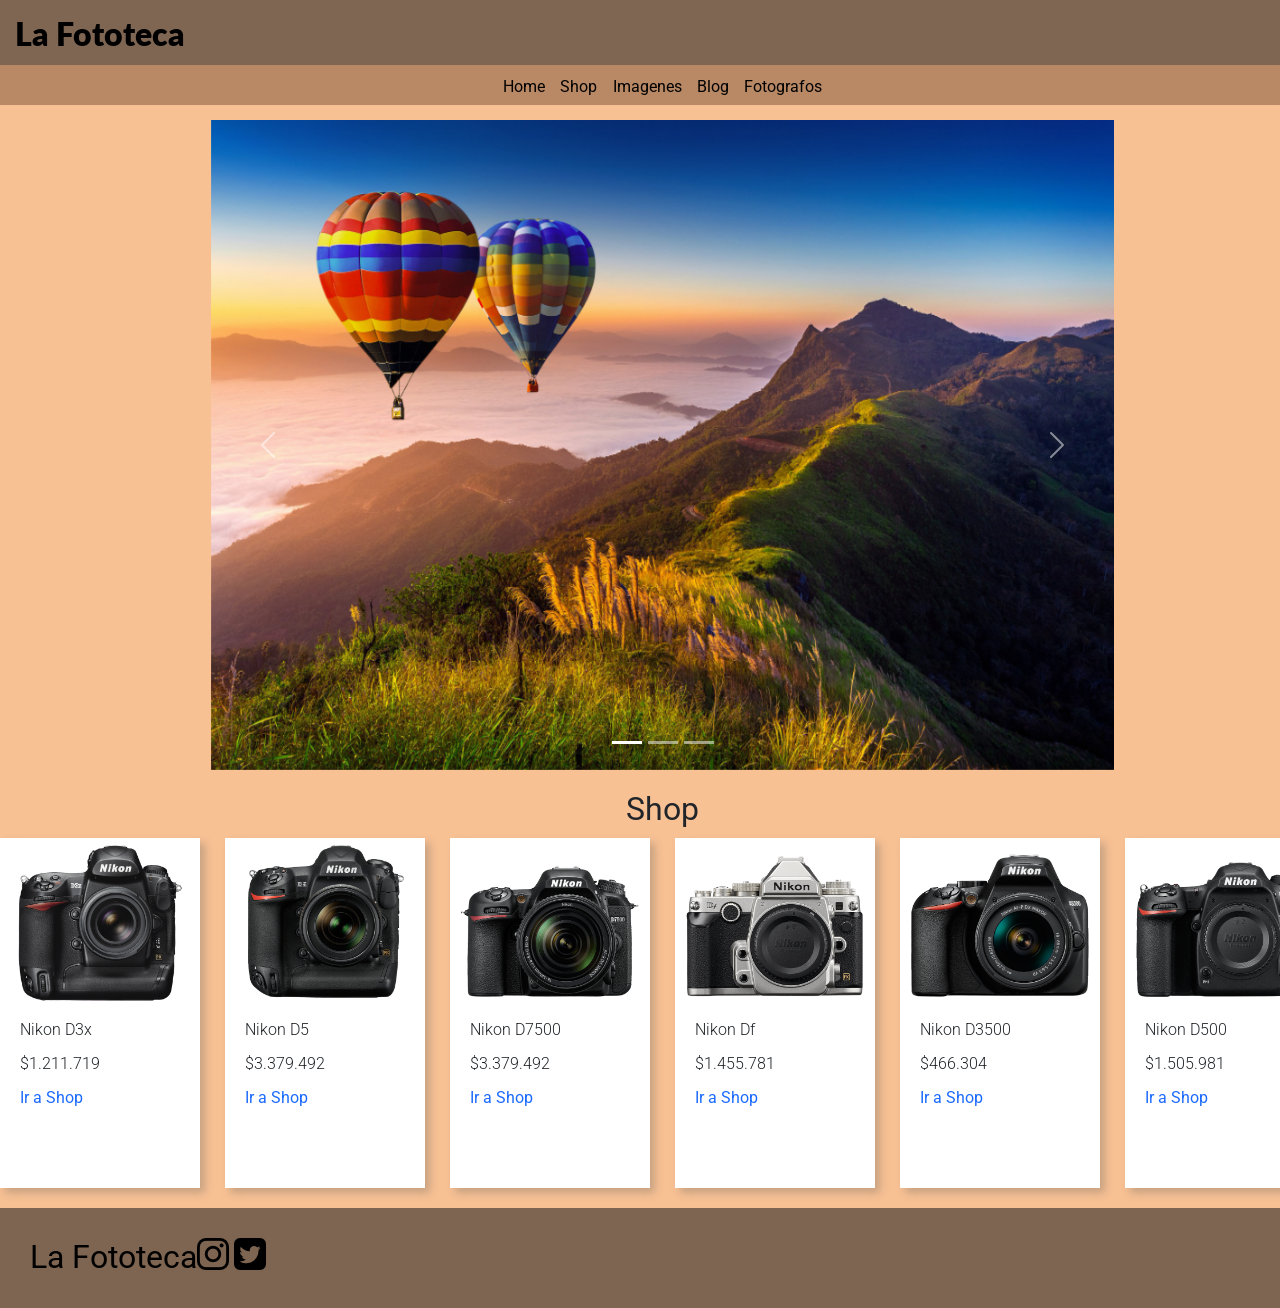
==== commit 60d1e8b0: "Arreglos y Media queries imagenes destacadas" ====
--- a/index.html
+++ b/index.html
@@ -25,7 +25,7 @@
             </div>
     </header>
     <main>
-        <div id="carouselExampleIndicators" class="carousel slide">
+        <div id="carouselExampleIndicators" class="carousel slide container">
             <div class="carousel-indicators">
                 <button type="button" data-bs-target="#carouselExampleIndicators" data-bs-slide-to="0" class="active" aria-current="true" aria-label="Slide 1"></button>
                 <button type="button" data-bs-target="#carouselExampleIndicators" data-bs-slide-to="1" aria-label="Slide 2"></button>
@@ -54,35 +54,35 @@
         <section class="shopind">
             <H2 id="shop">Shop</H2>
             <div class="caja-contenedor">
-                <article class="caja-producto"><img src="./imagenes/cam1.png" alt="Camara Nikon">
+                <article class="caja-producto"><img src="./imagenes/cam1.png" alt="Camara Nikon reflex negra">
                 <p>Nikon D3x</p>
                 <p>$1.211.719</p>
                 <a href="./pages/shop.html" class="redireccion">Ir a Shop</a>
                 </article>
-                <article class="caja-producto"><img src="./imagenes/cam2.png" alt="Camara Nikon">
+                <article class="caja-producto"><img src="./imagenes/cam2.png" alt="Camara Nikon reflex negra">
                 <p>Nikon D5</p>
                 <p>$3.379.492</p>
                 <a href="./pages/shop.html" class="redireccion">Ir a Shop</a>                
                 </article>
-                <article class="caja-producto"><img src="./imagenes/cam3.png" alt="Camara Nikon">
+                <article class="caja-producto"><img src="./imagenes/cam3.png" alt="Camara Nikon reflex negra">
                 <p>Nikon D7500</p>
                 <p>$3.379.492</p>
                 <a href="./pages/shop.html" class="redireccion">Ir a Shop</a>                
                 </article>
-                <article class="caja-producto"><img src="./imagenes/cam4.png" alt="Camara Nikon">
+                <article class="caja-producto"><img src="./imagenes/cam4.png" alt="Camara Nikon reflex negra">
                 <p>Nikon Df</p>
                 <p>$1.455.781</p>
                 <a href="./pages/shop.html" class="redireccion">Ir a Shop</a>                
                 </article>
-                <article class="caja-producto"><img src="./imagenes/cam5.png" alt="Camara Nikon">
+                <article class="caja-producto"><img src="./imagenes/cam5.png" alt="Camara Nikon reflex negra">
                 <p>Nikon D3500</p>
                 <p>$466.304</p>
                 <a href="./pages/shop.html" class="redireccion">Ir a Shop</a>                
                 </article>
-                <article class="caja-producto"><img src="./imagenes/cam6.png" alt="Camara Nikon">
+                <article class="caja-producto"><img src="./imagenes/cam6.png" alt="Camara Nikon reflex negra">
                 <p>Nikon D500</p>
                 <p>$1.505.981</p>
-                <a href="./pages/shop.html" class="redireccion_ind">Ir a Shop</a>                
+                <a href="./pages/shop.html" class="redireccion">Ir a Shop</a>                
                 </article>
             </div>
         </section>
--- a/css/estilos.css
+++ b/css/estilos.css
@@ -7,7 +7,7 @@
 }
 
 body {
-  background-color: #ee9551;
+  background-color: rgba(241, 124, 28, 0.4705882353);
 }
 body h2 {
   font-family: "Roboto";
@@ -17,7 +17,7 @@
 
 header {
   grid-area: header;
-  background-color: #7e6552;
+  background-color: #7f6653;
   width: 100%;
   height: 100px;
 }
@@ -29,7 +29,7 @@
   padding-left: 15px;
 }
 header .menu {
-  background-color: #b97947;
+  background-color: #b98864;
   margin-top: 12px;
   width: 100%;
   height: 40px;
@@ -54,7 +54,7 @@
 footer {
   display: flex;
   grid-area: footer;
-  background-color: #b97947;
+  background-color: #7e6552;
   width: 100%;
   height: 100px;
 }
@@ -75,27 +75,25 @@
 .home header h1 {
   color: black;
 }
+.home header .menu .botones {
+  padding-left: 0;
+}
 .home main {
   /* Carrousel Home */
   /* Shop Index */
 }
-.home main .carouselExampleIndicators {
-  width: 80%;
-  height: 400px;
-  margin: 5px 10% 20px 0;
-}
-.home main .carousel-item img {
-  height: 650px;
-  width: 80%;
-}
 .home main #carouselExampleIndicators {
   grid-area: carrousel;
   width: 70%;
-  margin-left: 15%;
+  margin-top: 20px;
   margin-bottom: 20px;
 }
-.home main .carousel-inner {
+.home main #carouselExampleIndicators .carousel-inner {
   margin-top: 5px;
+}
+.home main #carouselExampleIndicators .carousel-inner .carousel-item img {
+  height: 650px;
+  width: 80%;
 }
 .home main .shopind {
   margin-bottom: 20px;
@@ -111,23 +109,23 @@
   justify-content: center;
   margin-top: 10px;
 }
-.home main .shopind .caja-producto {
+.home main .shopind .caja-contenedor .caja-producto {
   width: 200px;
   height: 350px;
   margin-bottom: 0px;
   background-color: white;
   box-shadow: 5px 5px 8px rgba(88, 88, 88, 0.3);
 }
-.home main .shopind .caja-producto img {
+.home main .shopind .caja-contenedor .caja-producto img {
   width: 200px;
   height: unset;
 }
-.home main .shopind .caja-producto p {
+.home main .shopind .caja-contenedor .caja-producto p {
   margin: 10px 20px 10px 20px;
   font-family: "Roboto";
   font-weight: 300;
 }
-.home main .shopind .caja-producto .redireccion {
+.home main .shopind .caja-contenedor .caja-producto .redireccion {
   margin-left: 10%;
   font-family: "Roboto";
   text-decoration: none;
@@ -172,35 +170,110 @@
   margin: 0px 70px 20px 70px;
 }
 
-main .imagenesDestacadas {
-  margin-left: 70px;
-  margin-right: 70px;
-  height: 1000px;
-  margin-top: 40px;
-}
-main .imagenesDestacadas div {
-  display: inline-block;
-}
-main .imagenesDestacadas .cuadradoimagen {
-  width: 270px;
-  height: 190px;
-  background-color: rgb(197, 197, 197);
-  margin-top: 10px;
-}
-main .imagenesDestacadas .cuadradoimagen1 {
-  width: 390px;
-  height: 220px;
-  background-color: rgb(197, 197, 197);
-}
-main .imagenesDestacadas .cuadradoimagen2 {
-  width: 400px;
-  height: 299px;
-  background-color: rgb(197, 197, 197);
-}
-main .imagenesDestacadas .cuadradoimagen3 {
-  width: 350px;
-  height: 300px;
-  background-color: rgb(197, 197, 197);
+main .imagenesDestacadas h2 {
+  padding: 20px 0;
+}
+main .imagenesDestacadas .contenedor_img {
+  display: grid;
+  grid-template-columns: repeat(4, 290px);
+  grid-template-rows: repeat(6, 290px);
+  grid-template-areas: "img1 img1 img3 img3" "img9 img7 img3 img3" "img13 img2 img2 img12" "img4 img2 img2 img12" "img11 img6 img6 img10" "img8 img8 img5 img5";
+  column-gap: 5px;
+  row-gap: 5px;
+  justify-content: center;
+  margin-left: 10%;
+  margin-right: 10%;
+}
+main .imagenesDestacadas .contenedor_img .img1 {
+  grid-area: img1;
+}
+main .imagenesDestacadas .contenedor_img .img1 img {
+  width: 585px;
+  height: 290px;
+}
+main .imagenesDestacadas .contenedor_img .img2 {
+  grid-area: img2;
+}
+main .imagenesDestacadas .contenedor_img .img2 img {
+  width: 585px;
+  height: 585px;
+}
+main .imagenesDestacadas .contenedor_img .img3 {
+  grid-area: img3;
+}
+main .imagenesDestacadas .contenedor_img .img3 img {
+  width: 585px;
+  height: 585px;
+}
+main .imagenesDestacadas .contenedor_img .img4 {
+  grid-area: img4;
+}
+main .imagenesDestacadas .contenedor_img .img4 img {
+  width: 290px;
+  height: 290px;
+}
+main .imagenesDestacadas .contenedor_img .img5 {
+  grid-area: img5;
+}
+main .imagenesDestacadas .contenedor_img .img5 img {
+  width: 585px;
+  height: 290px;
+}
+main .imagenesDestacadas .contenedor_img .img6 {
+  grid-area: img6;
+}
+main .imagenesDestacadas .contenedor_img .img6 img {
+  width: 585px;
+  height: 290px;
+}
+main .imagenesDestacadas .contenedor_img .img7 {
+  grid-area: img7;
+}
+main .imagenesDestacadas .contenedor_img .img7 img {
+  width: 290px;
+  height: 290px;
+}
+main .imagenesDestacadas .contenedor_img .img8 {
+  grid-area: img8;
+}
+main .imagenesDestacadas .contenedor_img .img8 img {
+  width: 585px;
+  height: 290px;
+}
+main .imagenesDestacadas .contenedor_img .img9 {
+  grid-area: img9;
+}
+main .imagenesDestacadas .contenedor_img .img9 img {
+  width: 290px;
+  height: 290px;
+}
+main .imagenesDestacadas .contenedor_img .img10 {
+  grid-area: img10;
+}
+main .imagenesDestacadas .contenedor_img .img10 img {
+  width: 290px;
+  height: 290px;
+}
+main .imagenesDestacadas .contenedor_img .img11 {
+  grid-area: img11;
+}
+main .imagenesDestacadas .contenedor_img .img11 img {
+  width: 290px;
+  height: 290px;
+}
+main .imagenesDestacadas .contenedor_img .img12 {
+  grid-area: img12;
+}
+main .imagenesDestacadas .contenedor_img .img12 img {
+  width: 290px;
+  height: 585px;
+}
+main .imagenesDestacadas .contenedor_img .img13 {
+  grid-area: img13;
+}
+main .imagenesDestacadas .contenedor_img .img13 img {
+  width: 290px;
+  height: 290px;
 }
 
 .blog {
@@ -306,6 +379,109 @@
   }
   body header {
     grid-area: header;
+  }
+  body main {
+    width: 100%;
+  }
+  body main .imagenesDestacadas .contenedor_img {
+    height: auto;
+    display: grid;
+    grid-template-columns: repeat(1, 400px);
+    grid-template-rows: repeat(13, 400px);
+    grid-template-areas: "img1" "img2" "img3" "img4" "img5" "img6" "img7" "img8" "img9" "img10" "img11" "img12" "img13";
+    justify-content: center;
+    margin-bottom: 10px;
+  }
+  body main .imagenesDestacadas .contenedor_img .img1 {
+    grid-area: img1;
+  }
+  body main .imagenesDestacadas .contenedor_img .img1 img {
+    width: 400px;
+    height: 400px;
+  }
+  body main .imagenesDestacadas .contenedor_img .img2 {
+    grid-area: img2;
+  }
+  body main .imagenesDestacadas .contenedor_img .img2 img {
+    width: 400px;
+    height: 400px;
+  }
+  body main .imagenesDestacadas .contenedor_img .img3 {
+    grid-area: img3;
+  }
+  body main .imagenesDestacadas .contenedor_img .img3 img {
+    width: 400px;
+    height: 400px;
+  }
+  body main .imagenesDestacadas .contenedor_img .img4 {
+    grid-area: img4;
+  }
+  body main .imagenesDestacadas .contenedor_img .img4 img {
+    width: 400px;
+    height: 400px;
+  }
+  body main .imagenesDestacadas .contenedor_img .img5 {
+    grid-area: img5;
+  }
+  body main .imagenesDestacadas .contenedor_img .img5 img {
+    width: 400px;
+    height: 400px;
+  }
+  body main .imagenesDestacadas .contenedor_img .img6 {
+    grid-area: img6;
+  }
+  body main .imagenesDestacadas .contenedor_img .img6 img {
+    width: 400px;
+    height: 400px;
+  }
+  body main .imagenesDestacadas .contenedor_img .img7 {
+    grid-area: img7;
+  }
+  body main .imagenesDestacadas .contenedor_img .img7 img {
+    width: 400px;
+    height: 400px;
+  }
+  body main .imagenesDestacadas .contenedor_img .img8 {
+    grid-area: img8;
+  }
+  body main .imagenesDestacadas .contenedor_img .img8 img {
+    width: 400px;
+    height: 400px;
+  }
+  body main .imagenesDestacadas .contenedor_img .img9 {
+    grid-area: img9;
+  }
+  body main .imagenesDestacadas .contenedor_img .img9 img {
+    width: 400px;
+    height: 400px;
+  }
+  body main .imagenesDestacadas .contenedor_img .img10 {
+    grid-area: img10;
+  }
+  body main .imagenesDestacadas .contenedor_img .img10 img {
+    width: 400px;
+    height: 400px;
+  }
+  body main .imagenesDestacadas .contenedor_img .img11 {
+    grid-area: img11;
+  }
+  body main .imagenesDestacadas .contenedor_img .img11 img {
+    width: 400px;
+    height: 400px;
+  }
+  body main .imagenesDestacadas .contenedor_img .img12 {
+    grid-area: img12;
+  }
+  body main .imagenesDestacadas .contenedor_img .img12 img {
+    width: 400px;
+    height: 400px;
+  }
+  body main .imagenesDestacadas .contenedor_img .img13 {
+    grid-area: img13;
+  }
+  body main .imagenesDestacadas .contenedor_img .img13 img {
+    width: 400px;
+    height: 400px;
   }
   body .main_shop {
     height: auto;
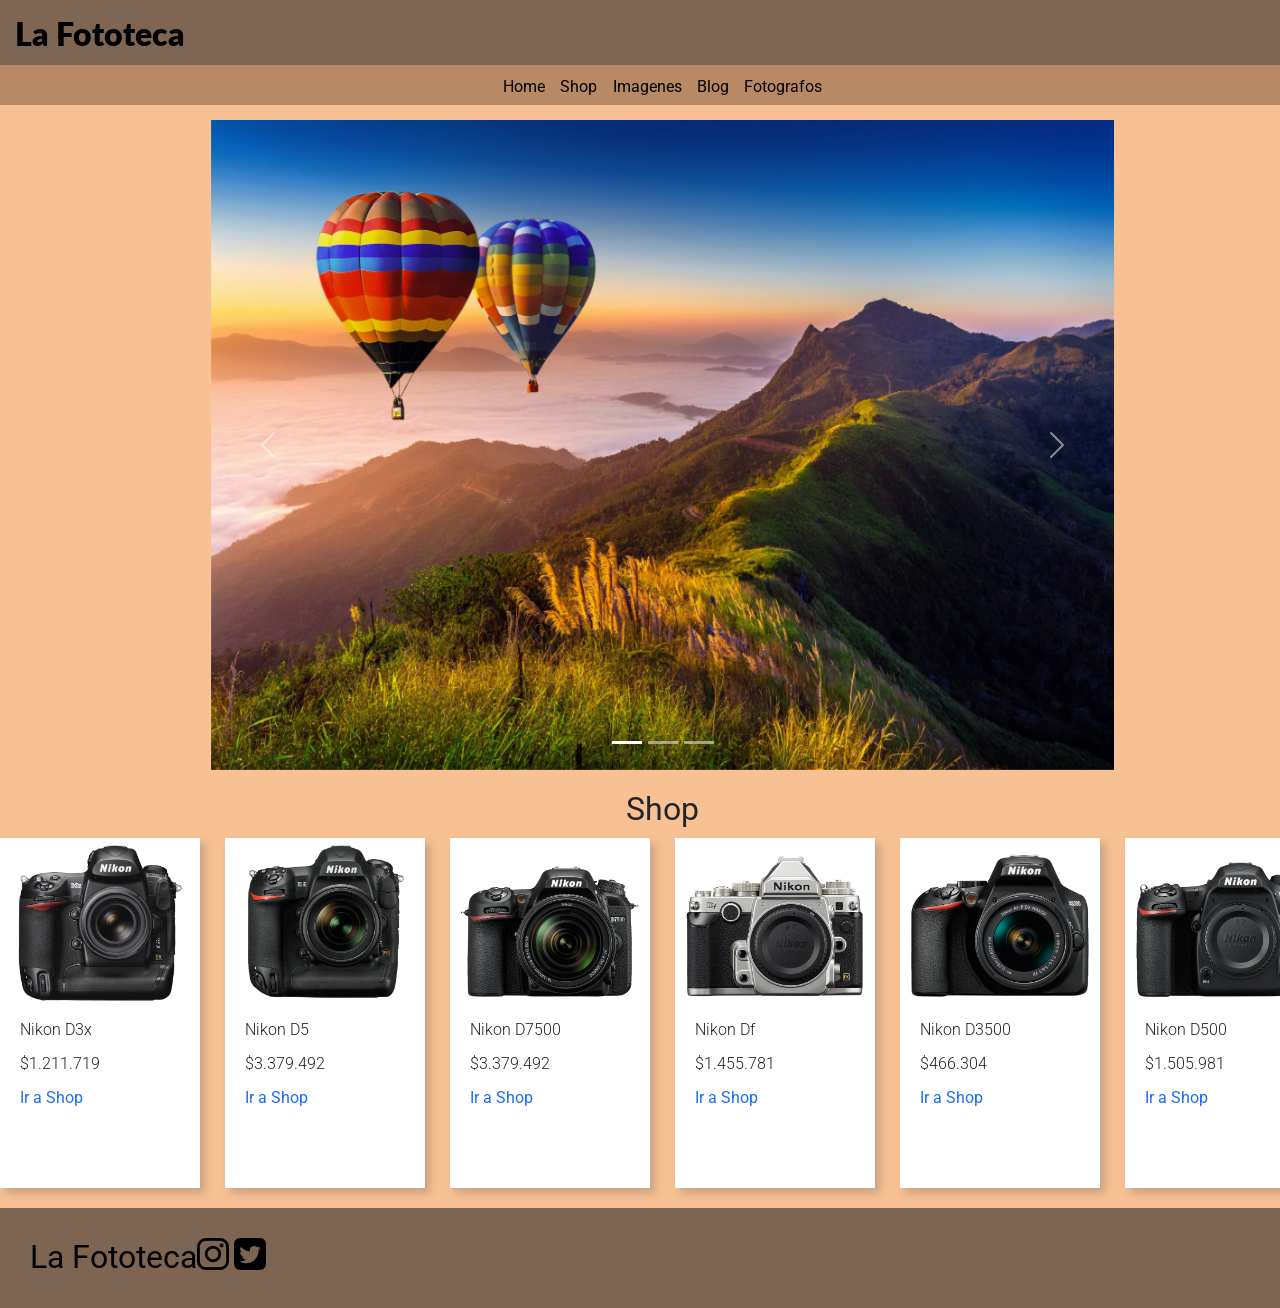
==== commit c9e60dde: "Cambios generales" ====
--- a/index.html
+++ b/index.html
@@ -5,6 +5,7 @@
     <meta http-equiv="X-UA-Compatible" content="IE=edge">
     <meta name="viewport" content="width=device-width, initial-scale=1.0">
     <title>La Fototeca</title>
+    <link rel="shortcut icon" href="./imagenes/favicon.png">
     <link href="https://cdn.jsdelivr.net/npm/bootstrap@5.2.3/dist/css/bootstrap.min.css" rel="stylesheet" integrity="sha384-rbsA2VBKQhggwzxH7pPCaAqO46MgnOM80zW1RWuH61DGLwZJEdK2Kadq2F9CUG65" crossorigin="anonymous">
     <script src="https://cdn.jsdelivr.net/npm/bootstrap@5.2.3/dist/js/bootstrap.bundle.min.js" integrity="sha384-kenU1KFdBIe4zVF0s0G1M5b4hcpxyD9F7jL+jjXkk+Q2h455rYXK/7HAuoJl+0I4" crossorigin="anonymous"></script>
     <link rel="stylesheet" href="./css/estilos.css">
--- a/css/estilos.css
+++ b/css/estilos.css
@@ -79,6 +79,7 @@
   padding-left: 0;
 }
 .home main {
+  margin-bottom: 20px;
   /* Carrousel Home */
   /* Shop Index */
 }
@@ -94,9 +95,6 @@
 .home main #carouselExampleIndicators .carousel-inner .carousel-item img {
   height: 650px;
   width: 80%;
-}
-.home main .shopind {
-  margin-bottom: 20px;
 }
 .home main .shopind h2 {
   text-align: center;
@@ -132,6 +130,9 @@
   color: rgb(27, 106, 255);
 }
 
+.main_shop {
+  margin-bottom: 20px;
+}
 .main_shop .caja-contenedor {
   display: grid;
   grid-template-columns: repeat(6, 200px);
@@ -163,13 +164,15 @@
   color: rgb(27, 106, 255);
 }
 .main_shop .shop {
-  margin: 40px 70px 0px 70px;
-  height: 450px;
+  margin-top: 20px;
 }
 .main_shop .shop-fila {
-  margin: 0px 70px 20px 70px;
-}
-
+  margin-top: 20px;
+}
+
+main .imagenesDestacadas {
+  margin-bottom: 20px;
+}
 main .imagenesDestacadas h2 {
   padding: 20px 0;
 }
@@ -181,8 +184,7 @@
   column-gap: 5px;
   row-gap: 5px;
   justify-content: center;
-  margin-left: 10%;
-  margin-right: 10%;
+  margin: 0% 10%;
 }
 main .imagenesDestacadas .contenedor_img .img1 {
   grid-area: img1;
@@ -301,38 +303,57 @@
 }
 
 .fotografos {
-  margin-left: 70px;
-  margin-right: 70px;
-  height: 850px;
-  margin-top: 20px;
-}
-.fotografos .caja_fotografos {
   display: flex;
+  flex-direction: column;
+  align-items: center;
+  margin: 20px 70px;
+  height: auto;
+}
+.fotografos .caja_fotografos .tarjeta {
+  display: flex;
+  flex-direction: column;
+  background-color: rgb(124, 95, 72);
+  width: 750px;
+  height: 300px;
+  margin: 15px 0px 5px 0px;
+  padding: 10px 10px 0px 10px;
+}
+.fotografos .caja_fotografos .tarjeta h3 {
+  font-family: "Roboto";
+  font-size: large;
+}
+.fotografos .caja_fotografos .tarjeta div {
+  display: flex;
+}
+.fotografos .caja_fotografos .tarjeta div img {
+  width: 180px;
+  height: 180px;
+  padding: 5px;
+}
+.fotografos .caja_fotografos .tarjeta div p {
+  font-size: medium;
+  font-family: "Roboto";
+}
+.fotografos .caja_fotografos .tarjeta .botones {
+  justify-content: center;
+  align-content: center;
   margin-top: 10px;
-  flex-wrap: wrap;
-  margin-left: 100px;
-}
-.fotografos .caja_fotografos .bloque_blanco {
-  background-color: rgb(124, 95, 72);
-  flex-direction: column;
-  width: 750px;
-  height: 350px;
-  margin: 5px 5px 5px 5px;
-  padding: 10px 0px 0px 10px;
-}
-.fotografos .caja_fotografos .bloque_blanco img {
-  width: 160px;
-  height: 180px;
-}
-.fotografos .caja_fotografos .bloque_blanco h3 {
-  font-family: "Roboto";
-}
-.fotografos .caja_fotografos .bloque_blanco p {
-  font-size: medium;
-  font-family: "Roboto", sans-serif;
-}
-
-@media (max-width: 577px) {
+}
+.fotografos .caja_fotografos .tarjeta .botones a {
+  background-color: #945610;
+  width: 200px;
+  margin: 5px 0px 0px 5px;
+  padding: 5px;
+  border-radius: 5px;
+  color: rgb(0, 0, 0);
+  text-decoration: none;
+  text-align: center;
+  font-family: "Lato";
+  font-size: large;
+  font-weight: bold;
+}
+
+@media (min-width: 320px) and (max-width: 480px) {
   .home {
     width: auto;
     display: grid;
@@ -340,6 +361,10 @@
   }
   .home header {
     grid-area: header;
+    width: 100%;
+  }
+  .home main {
+    width: 100%;
   }
   .home main #carouselExampleIndicators {
     grid-area: carrousel;
@@ -353,22 +378,22 @@
   }
   .home main .shopind .caja-contenedor {
     display: grid;
-    grid-template-columns: repeat(1, 400px);
-    grid-template-rows: repeat(6, 460px);
+    grid-template-columns: repeat(1, auto);
+    grid-template-rows: repeat(6, 450px);
     justify-content: center;
     margin-top: 10px;
     row-gap: 15px;
   }
   .home main .shopind .caja-contenedor .caja-producto {
-    width: 400px;
-    height: 460px;
+    width: 350px;
+    height: 420px;
     margin-bottom: 20px;
     background-color: white;
     box-shadow: 5px 5px 8px rgba(88, 88, 88, 0.3);
     text-align: center;
   }
   .home main .shopind .caja-contenedor .caja-producto img {
-    width: 400px;
+    width: 100%;
   }
   .home main .shopind .caja-contenedor .caja-producto p {
     font-size: large;
@@ -383,12 +408,66 @@
   body main {
     width: 100%;
   }
+  body main .fotografos {
+    display: flex;
+    flex-direction: column;
+    align-items: center;
+    margin: 20px 70px;
+    height: auto;
+  }
+  body main .fotografos .caja_fotografos .tarjeta {
+    display: flex;
+    flex-direction: column;
+    background-color: rgb(124, 95, 72);
+    width: 310px;
+    height: 500px;
+    margin: 15px 0px 5px 0px;
+    padding: 10px 10px 0px 10px;
+  }
+  body main .fotografos .caja_fotografos .tarjeta h3 {
+    font-family: "Roboto";
+    font-size: large;
+    text-align: center;
+  }
+  body main .fotografos .caja_fotografos .tarjeta div {
+    flex-direction: column;
+    align-items: center;
+  }
+  body main .fotografos .caja_fotografos .tarjeta div img {
+    width: 200px;
+    height: 180px;
+    padding: 5px;
+  }
+  body main .fotografos .caja_fotografos .tarjeta div p {
+    font-size: small;
+    font-family: "Roboto";
+    padding: 5px 10px 0px 10px;
+  }
+  body main .fotografos .caja_fotografos .tarjeta .botones {
+    flex-direction: column;
+    justify-content: center;
+    align-content: center;
+    margin-top: 0px;
+  }
+  body main .fotografos .caja_fotografos .tarjeta .botones a {
+    background-color: #945610;
+    width: 280px;
+    margin: 5px 0px 0px 5px;
+    padding: 2px 10px;
+    border-radius: 5px;
+    color: rgb(0, 0, 0);
+    text-decoration: none;
+    text-align: center;
+    font-family: "Lato";
+    font-size: large;
+    font-weight: bold;
+  }
   body main .imagenesDestacadas .contenedor_img {
     height: auto;
     display: grid;
-    grid-template-columns: repeat(1, 400px);
-    grid-template-rows: repeat(13, 400px);
-    grid-template-areas: "img1" "img2" "img3" "img4" "img5" "img6" "img7" "img8" "img9" "img10" "img11" "img12" "img13";
+    grid-template-columns: repeat(1, 100%);
+    grid-template-rows: repeat(13, 350px);
+    grid-template-areas: "img3" "img2" "img9" "img4" "img5" "img6" "img7" "img8" "img1" "img10" "img11" "img12" "img13";
     justify-content: center;
     margin-bottom: 10px;
   }
@@ -396,131 +475,154 @@
     grid-area: img1;
   }
   body main .imagenesDestacadas .contenedor_img .img1 img {
-    width: 400px;
-    height: 400px;
+    width: 100%;
+    height: 350px;
   }
   body main .imagenesDestacadas .contenedor_img .img2 {
     grid-area: img2;
   }
   body main .imagenesDestacadas .contenedor_img .img2 img {
-    width: 400px;
-    height: 400px;
+    width: 100%;
+    height: 350px;
   }
   body main .imagenesDestacadas .contenedor_img .img3 {
     grid-area: img3;
   }
   body main .imagenesDestacadas .contenedor_img .img3 img {
-    width: 400px;
-    height: 400px;
+    width: 100%;
+    height: 350px;
   }
   body main .imagenesDestacadas .contenedor_img .img4 {
     grid-area: img4;
   }
   body main .imagenesDestacadas .contenedor_img .img4 img {
-    width: 400px;
-    height: 400px;
+    width: 100%;
+    height: 350px;
   }
   body main .imagenesDestacadas .contenedor_img .img5 {
     grid-area: img5;
   }
   body main .imagenesDestacadas .contenedor_img .img5 img {
-    width: 400px;
-    height: 400px;
+    width: 100%;
+    height: 350px;
   }
   body main .imagenesDestacadas .contenedor_img .img6 {
     grid-area: img6;
   }
   body main .imagenesDestacadas .contenedor_img .img6 img {
-    width: 400px;
-    height: 400px;
+    width: 100%;
+    height: 350px;
   }
   body main .imagenesDestacadas .contenedor_img .img7 {
     grid-area: img7;
   }
   body main .imagenesDestacadas .contenedor_img .img7 img {
-    width: 400px;
-    height: 400px;
+    width: 100%;
+    height: 350px;
   }
   body main .imagenesDestacadas .contenedor_img .img8 {
     grid-area: img8;
   }
   body main .imagenesDestacadas .contenedor_img .img8 img {
-    width: 400px;
-    height: 400px;
+    width: 100%;
+    height: 350px;
   }
   body main .imagenesDestacadas .contenedor_img .img9 {
     grid-area: img9;
   }
   body main .imagenesDestacadas .contenedor_img .img9 img {
-    width: 400px;
-    height: 400px;
+    width: 100%;
+    height: 350px;
   }
   body main .imagenesDestacadas .contenedor_img .img10 {
     grid-area: img10;
   }
   body main .imagenesDestacadas .contenedor_img .img10 img {
-    width: 400px;
-    height: 400px;
+    width: 100%;
+    height: 350px;
   }
   body main .imagenesDestacadas .contenedor_img .img11 {
     grid-area: img11;
   }
   body main .imagenesDestacadas .contenedor_img .img11 img {
-    width: 400px;
-    height: 400px;
+    width: 100%;
+    height: 350px;
   }
   body main .imagenesDestacadas .contenedor_img .img12 {
     grid-area: img12;
   }
   body main .imagenesDestacadas .contenedor_img .img12 img {
-    width: 400px;
-    height: 400px;
+    width: 100%;
+    height: 350px;
   }
   body main .imagenesDestacadas .contenedor_img .img13 {
     grid-area: img13;
   }
   body main .imagenesDestacadas .contenedor_img .img13 img {
-    width: 400px;
-    height: 400px;
+    width: 100%;
+    height: 350px;
   }
   body .main_shop {
     height: auto;
+    margin-bottom: 40px;
   }
   body .main_shop .shop {
     grid-area: shop-fila;
   }
   body .main_shop .shop .caja-contenedor {
     display: grid;
-    grid-template-columns: repeat(2, 200px);
+    grid-template-columns: repeat(2, auto);
     grid-template-rows: repeat(3, 270px);
     justify-content: center;
     row-gap: 50px;
-    height: 900px;
+    height: auto;
     margin-top: 20px;
+    column-gap: 10px;
   }
   body .main_shop .shop .caja-contenedor .caja-producto {
-    width: 200px;
-    height: 270px;
+    width: 170px;
+    height: 280px;
+  }
+  body .main_shop .shop .caja-contenedor .caja-producto img {
+    width: 100%;
+  }
+  body .main_shop .shop .caja-contenedor .caja-producto p {
+    font-size: large;
+    font-family: "Roboto", sans-serif;
+  }
+  body .main_shop .shop .caja-contenedor .caja-producto .redireccion_ind {
+    margin: 0 10px 0 0;
   }
   body .main_shop .shop-fila {
-    margin-top: 520px;
     grid-area: shop-fila;
   }
   body .main_shop .shop-fila .caja-contenedor {
     display: grid;
-    grid-template-columns: repeat(2, 200px);
+    grid-template-columns: repeat(2, auto);
     grid-template-rows: repeat(3, 270px);
     justify-content: center;
     row-gap: 50px;
-    height: 900px;
+    height: auto;
     margin-top: 20px;
+    column-gap: 10px;
   }
   body .main_shop .shop-fila .caja-contenedor .caja-producto {
-    width: 200px;
-    height: 270px;
+    width: 170px;
+    height: 280px;
+  }
+  body .main_shop .shop-fila .caja-contenedor .caja-producto img {
+    width: 100%;
+  }
+  body .main_shop .shop-fila .caja-contenedor .caja-producto p {
+    font-size: large;
+    font-family: "Roboto", sans-serif;
+  }
+  body .main_shop .shop-fila .caja-contenedor .caja-producto .redireccion_ind {
+    margin: 0 10px 0 0;
   }
   footer {
     grid-area: footer;
+    width: 100%;
   }
 }
 
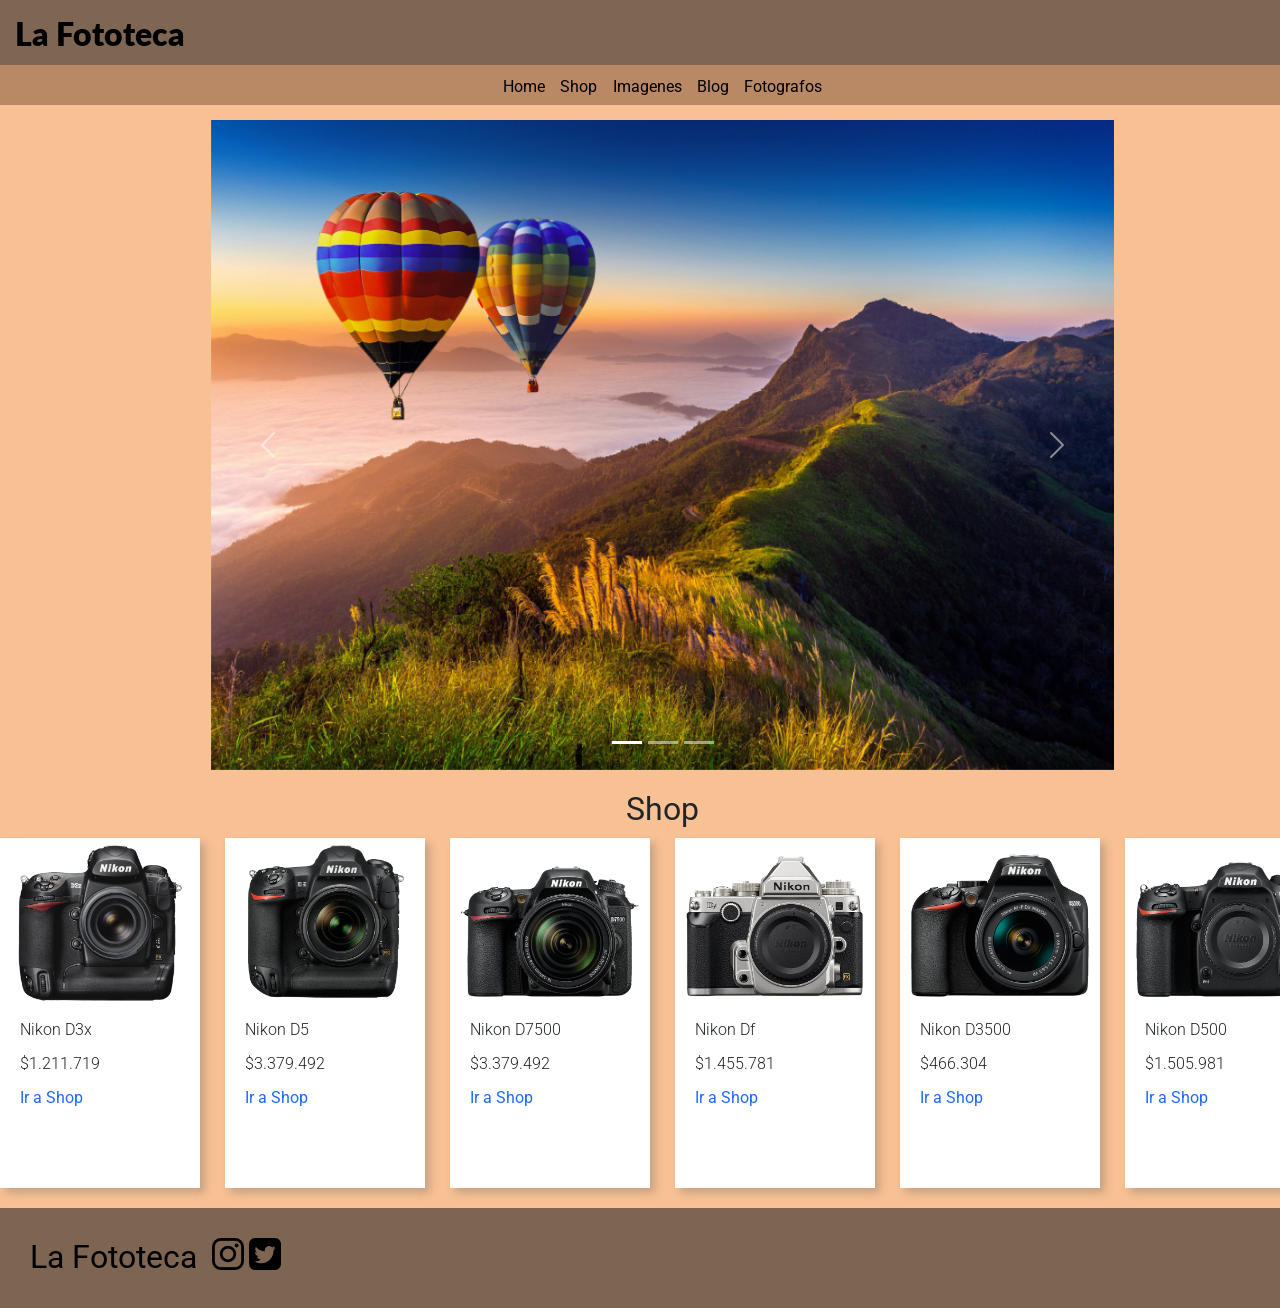
==== commit 25aa3e77: "Entrega final" ====
--- a/index.html
+++ b/index.html
@@ -4,8 +4,11 @@
     <meta charset="UTF-8">
     <meta http-equiv="X-UA-Compatible" content="IE=edge">
     <meta name="viewport" content="width=device-width, initial-scale=1.0">
+    <meta name="description" content="Bienvenidos a La Fototeca, una pagina de fotografia en la que podras encontrar informacion, camaras, fotografos y todo tipo de cosas relacionas al mundo de la imagen!">
+    <meta name="keywords" content="Fototeca, Blog, Fotografia, Imagenes, Fotografos, Camaras, Lentes, Tienda">
     <title>La Fototeca</title>
     <link rel="shortcut icon" href="./imagenes/favicon.png">
+    <link rel="stylesheet" href="https://cdnjs.cloudflare.com/ajax/libs/animate.css/4.1.1/animate.min.css">
     <link href="https://cdn.jsdelivr.net/npm/bootstrap@5.2.3/dist/css/bootstrap.min.css" rel="stylesheet" integrity="sha384-rbsA2VBKQhggwzxH7pPCaAqO46MgnOM80zW1RWuH61DGLwZJEdK2Kadq2F9CUG65" crossorigin="anonymous">
     <script src="https://cdn.jsdelivr.net/npm/bootstrap@5.2.3/dist/js/bootstrap.bundle.min.js" integrity="sha384-kenU1KFdBIe4zVF0s0G1M5b4hcpxyD9F7jL+jjXkk+Q2h455rYXK/7HAuoJl+0I4" crossorigin="anonymous"></script>
     <link rel="stylesheet" href="./css/estilos.css">
@@ -26,6 +29,7 @@
             </div>
     </header>
     <main>
+        <!-- CARROUSEL -->
         <div id="carouselExampleIndicators" class="carousel slide container">
             <div class="carousel-indicators">
                 <button type="button" data-bs-target="#carouselExampleIndicators" data-bs-slide-to="0" class="active" aria-current="true" aria-label="Slide 1"></button>
@@ -34,13 +38,13 @@
             </div>
             <div class="carousel-inner">
                 <div class="carousel-item active">
-                <img src="./imagenes/paisaje1.jpg" class="d-block w-100" alt="...">
+                <img src="./imagenes/paisaje1.jpg" class="d-block w-100" alt="Paisaje de colina con globos aerostaticos">
                 </div>
                 <div class="carousel-item">
-                <img src="./imagenes/paisaje2.jpg" class="d-block w-100" alt="...">
+                <img src="./imagenes/paisaje2.jpg" class="d-block w-100" alt="Costa de mar caribe con piedras y palmeras">
                 </div>
                 <div class="carousel-item">
-                <img src="./imagenes/paisaje3.jpg" class="d-block w-100" alt="...">
+                <img src="./imagenes/paisaje3.jpg" class="d-block w-100" alt="Pueblo en medio de una colina, con montañas de fondo">
             </div>
             </div>
                 <button class="carousel-control-prev" type="button" data-bs-target="#carouselExampleIndicators" data-bs-slide="prev">
@@ -52,35 +56,36 @@
                 <span class="visually-hidden">Next</span>
                 </button>
         </div>
+    <!-- SECCION SHOP -->
         <section class="shopind">
             <H2 id="shop">Shop</H2>
             <div class="caja-contenedor">
-                <article class="caja-producto"><img src="./imagenes/cam1.png" alt="Camara Nikon reflex negra">
+                <article class="caja-producto"><img src="./imagenes/cam1.png" alt="Camara Nikon reflex D3x negra">
                 <p>Nikon D3x</p>
                 <p>$1.211.719</p>
                 <a href="./pages/shop.html" class="redireccion">Ir a Shop</a>
                 </article>
-                <article class="caja-producto"><img src="./imagenes/cam2.png" alt="Camara Nikon reflex negra">
+                <article class="caja-producto"><img src="./imagenes/cam2.png" alt="Camara Nikon reflex D5 negra">
                 <p>Nikon D5</p>
                 <p>$3.379.492</p>
                 <a href="./pages/shop.html" class="redireccion">Ir a Shop</a>                
                 </article>
-                <article class="caja-producto"><img src="./imagenes/cam3.png" alt="Camara Nikon reflex negra">
+                <article class="caja-producto"><img src="./imagenes/cam3.png" alt="Camara Nikon reflex D7500 negra">
                 <p>Nikon D7500</p>
                 <p>$3.379.492</p>
                 <a href="./pages/shop.html" class="redireccion">Ir a Shop</a>                
                 </article>
-                <article class="caja-producto"><img src="./imagenes/cam4.png" alt="Camara Nikon reflex negra">
+                <article class="caja-producto"><img src="./imagenes/cam4.png" alt="Camara Nikon reflex Df">
                 <p>Nikon Df</p>
                 <p>$1.455.781</p>
                 <a href="./pages/shop.html" class="redireccion">Ir a Shop</a>                
                 </article>
-                <article class="caja-producto"><img src="./imagenes/cam5.png" alt="Camara Nikon reflex negra">
+                <article class="caja-producto"><img src="./imagenes/cam5.png" alt="Camara Nikon reflex D3500 negra">
                 <p>Nikon D3500</p>
                 <p>$466.304</p>
                 <a href="./pages/shop.html" class="redireccion">Ir a Shop</a>                
                 </article>
-                <article class="caja-producto"><img src="./imagenes/cam6.png" alt="Camara Nikon reflex negra">
+                <article class="caja-producto"><img src="./imagenes/cam6.png" alt="Camara Nikon reflex D500 negra">
                 <p>Nikon D500</p>
                 <p>$1.505.981</p>
                 <a href="./pages/shop.html" class="redireccion">Ir a Shop</a>                
@@ -92,7 +97,7 @@
     <!-- Footer -->
     
     <footer>
-        <div>
+        <div class="animate__bounce">
         <h2>La Fototeca</h2>
         </div>
         <div class="logos">
--- a/css/estilos.css
+++ b/css/estilos.css
@@ -58,6 +58,9 @@
   width: 100%;
   height: 100px;
 }
+footer div {
+  margin-right: 10px;
+}
 footer div h2 {
   margin-top: 30px;
   margin-left: 30px;
@@ -65,7 +68,7 @@
   font-weight: 400;
 }
 footer .logos {
-  margin-top: 30px;
+  margin: 30px 5px;
 }
 
 .home {
@@ -281,25 +284,44 @@
 .blog {
   display: flex;
   flex-direction: column;
-  margin: 40px 0px;
+  margin: 20px 0px;
   height: unset;
   align-items: center;
+}
+.blog h2 {
+  font-weight: bold;
 }
 .blog .caja-informacion {
   background-color: beige;
   width: 1000px;
   height: 350px;
   margin: 30px 0px 0px 0px;
+  border-radius: 10px;
 }
 .blog .caja-informacion h3 {
-  font-size: 3.5ch;
+  font-size: x-large;
   font-family: "Roboto";
   padding: 10px 10px 0px 10px;
-}
-.blog .caja-informacion p {
-  font-size: x-large;
+  margin-left: 10px;
+}
+.blog .caja-informacion div {
+  display: flex;
+}
+.blog .caja-informacion div p {
+  font-size: large;
   font-family: "Poppins";
   padding: 10px 10px 0px 10px;
+  margin-left: 10px;
+}
+.blog .caja-informacion div img {
+  width: 400px;
+  height: auto;
+  margin: 10px 10px 0px 0px;
+}
+.blog .caja-informacion p {
+  margin-left: 20px;
+  font-family: "Poppins";
+  font-size: small;
 }
 
 .fotografos {
@@ -312,7 +334,8 @@
 .fotografos .caja_fotografos .tarjeta {
   display: flex;
   flex-direction: column;
-  background-color: rgb(124, 95, 72);
+  background-color: beige;
+  border-radius: 10px;
   width: 750px;
   height: 300px;
   margin: 15px 0px 5px 0px;
@@ -331,16 +354,17 @@
   padding: 5px;
 }
 .fotografos .caja_fotografos .tarjeta div p {
-  font-size: medium;
-  font-family: "Roboto";
+  font-size: large;
+  font-family: "Roboto";
+  margin-top: 5px;
 }
 .fotografos .caja_fotografos .tarjeta .botones {
   justify-content: center;
   align-content: center;
   margin-top: 10px;
 }
-.fotografos .caja_fotografos .tarjeta .botones a {
-  background-color: #945610;
+.fotografos .caja_fotografos .tarjeta a {
+  background-color: rgba(250, 187, 135, 0.5882352941);
   width: 200px;
   margin: 5px 0px 0px 5px;
   padding: 5px;
@@ -352,6 +376,9 @@
   font-size: large;
   font-weight: bold;
 }
+.fotografos .caja_fotografos .tarjeta a:hover {
+  background-color: rgba(99, 55, 20, 0.5882352941);
+}
 
 @media (min-width: 320px) and (max-width: 480px) {
   .home {
@@ -371,6 +398,13 @@
     width: 100%;
     height: unset;
     margin: 0 0 10px 0;
+  }
+  .home main #carouselExampleIndicators .carousel-inner {
+    margin-top: 5px;
+  }
+  .home main #carouselExampleIndicators .carousel-inner .carousel-item img {
+    height: 330px;
+    width: 80%;
   }
   .home main .shopind {
     grid-area: shopind;
@@ -385,7 +419,7 @@
     row-gap: 15px;
   }
   .home main .shopind .caja-contenedor .caja-producto {
-    width: 350px;
+    width: 300px;
     height: 420px;
     margin-bottom: 20px;
     background-color: white;
@@ -399,14 +433,36 @@
     font-size: large;
     font-family: "Roboto", sans-serif;
   }
-  .home main .shopind .caja-contenedor .caja-producto .redireccion_ind {
-    margin: 0 10px 0 0;
+  .home main .shopind .caja-contenedor .caja-producto .redireccion {
+    margin-left: 0%;
   }
   body header {
     grid-area: header;
   }
   body main {
     width: 100%;
+  }
+  body main .blog .caja-informacion {
+    width: 90%;
+    height: auto;
+  }
+  body main .blog .caja-informacion h3 {
+    font-size: large;
+  }
+  body main .blog .caja-informacion div {
+    flex-direction: column;
+    align-items: center;
+  }
+  body main .blog .caja-informacion div p {
+    font-size: medium;
+    padding: 0px 10px;
+  }
+  body main .blog .caja-informacion div img {
+    width: 80%;
+    height: 100%;
+  }
+  body main .blog .caja-informacion p {
+    padding: 5px 0px;
   }
   body main .fotografos {
     display: flex;
@@ -418,7 +474,8 @@
   body main .fotografos .caja_fotografos .tarjeta {
     display: flex;
     flex-direction: column;
-    background-color: rgb(124, 95, 72);
+    background-color: beige;
+    border-radius: 10px;
     width: 310px;
     height: 500px;
     margin: 15px 0px 5px 0px;
@@ -450,7 +507,7 @@
     margin-top: 0px;
   }
   body main .fotografos .caja_fotografos .tarjeta .botones a {
-    background-color: #945610;
+    background-color: rgba(250, 187, 135, 0.5882352941);
     width: 280px;
     margin: 5px 0px 0px 5px;
     padding: 2px 10px;
